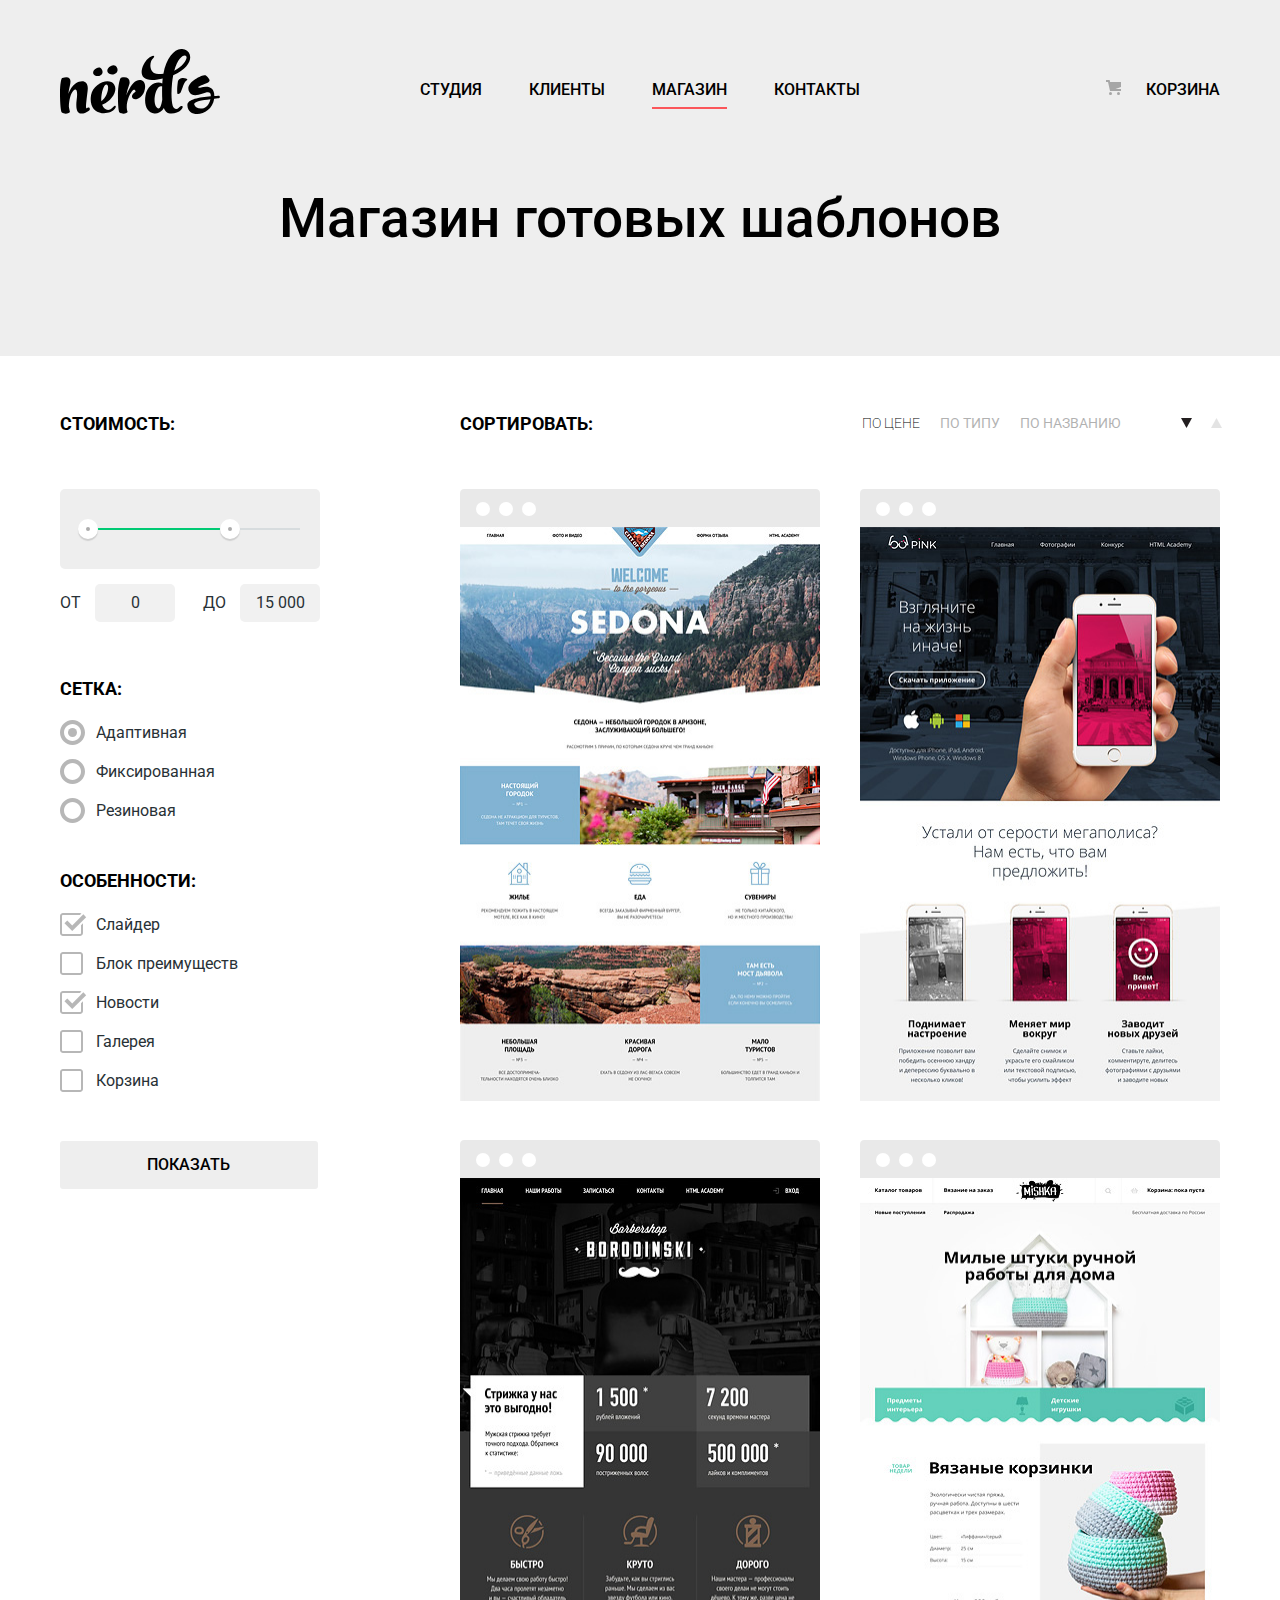
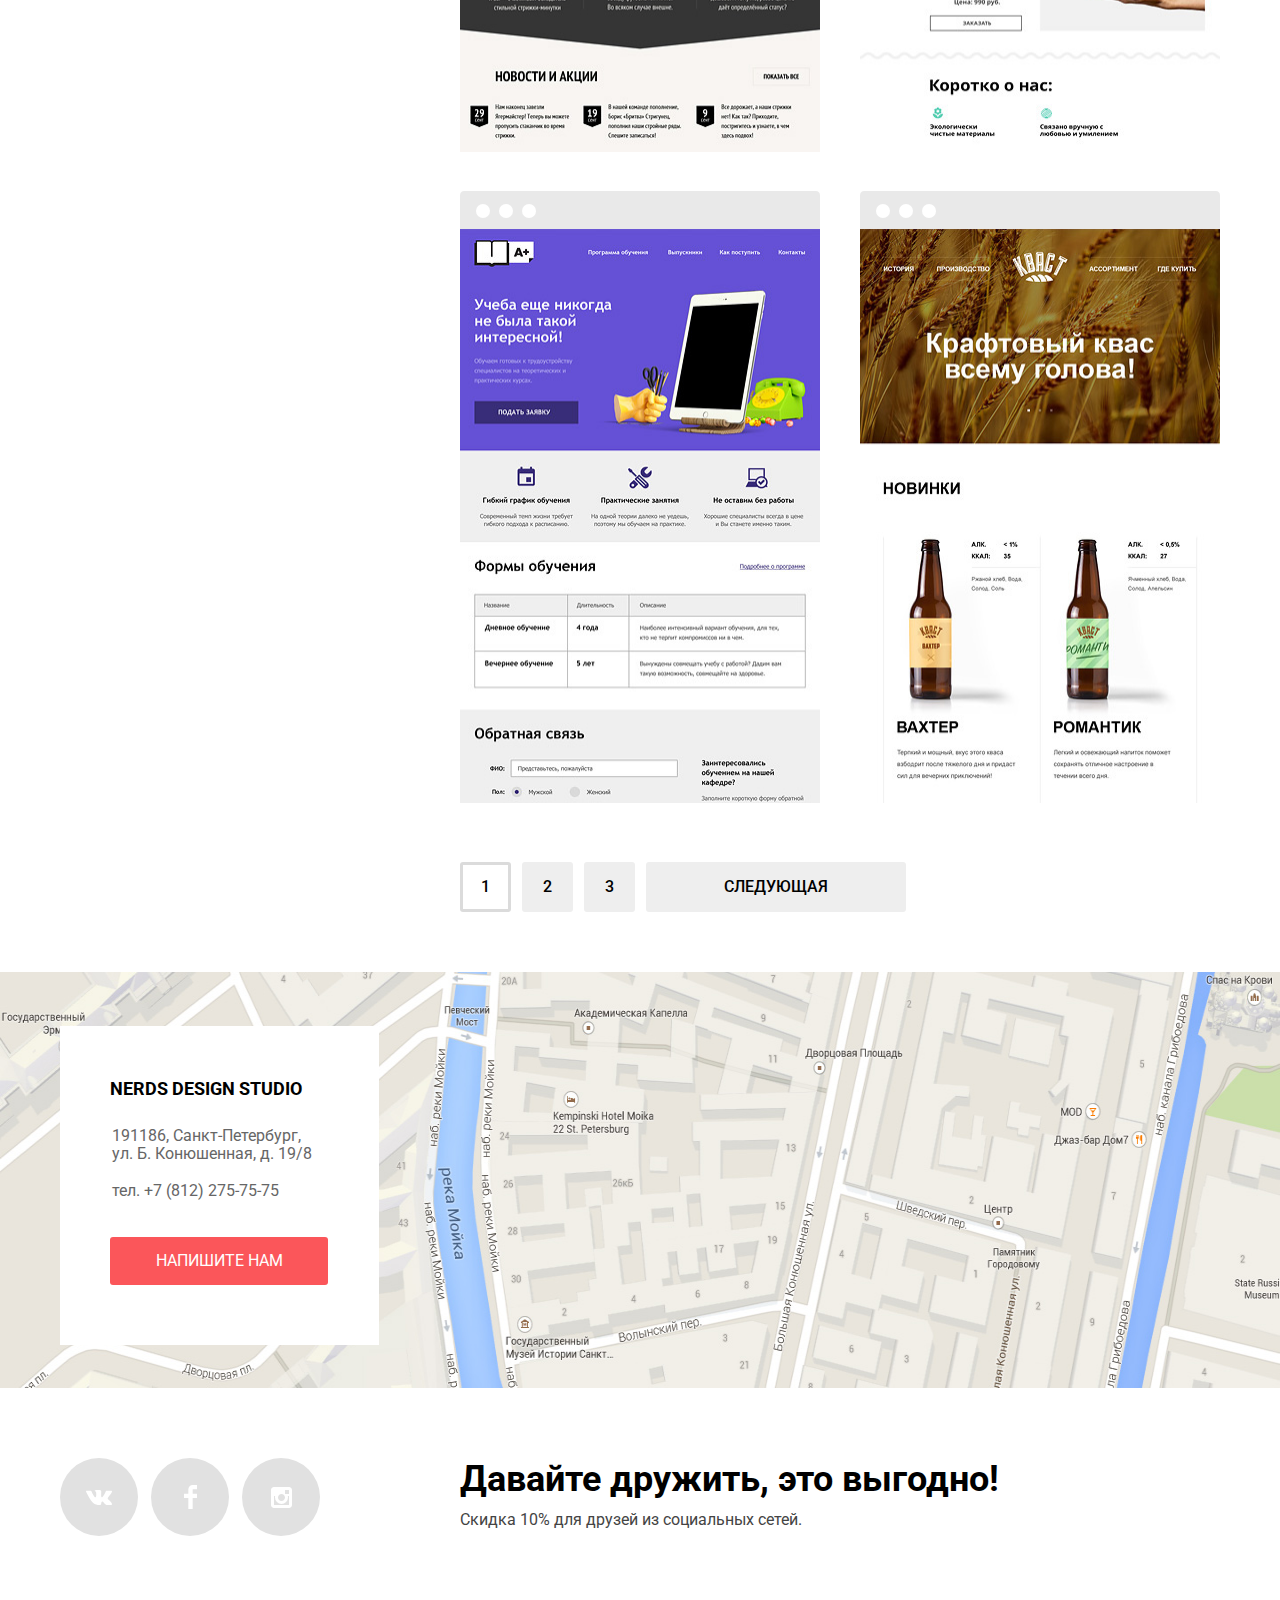
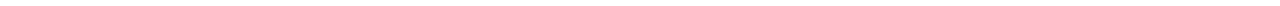
==== catalog.html @ 7d362d6a "подключила минифайлы" ====
<!DOCTYPE html>
<html lang="ru">
  <head>
    <meta charset="utf-8">
    <title>HTML Academy: Нёрдс</title>
    <link href="https://fonts.googleapis.com/css?family=Roboto:400,500,700&amp;subset=cyrillic" rel="stylesheet">
    <link href="css/normalize.css" rel="stylesheet">
    <link href="css/ministyle.css" rel="stylesheet">
  </head>
  <body>
    <header class="main-header">
      <div class="container">
        <nav class="main-navigation">
          <a class="nerds-logo" href="index.html">
            <img src="img/svg-nerds/nerds-logo.svg" width="160" height="65" alt="Логотип дизайнерской студии Nerd's">
          </a>
          <ul class="main-navigation-list">
            <li class="main-navigation-item">
              <a class="main-navigation-link" href="#">Студия</a>
            </li>
            <li class="main-navigation-item">
              <a class="main-navigation-link" href="#">Клиенты</a>
            </li>
            <li class="main-navigation-item">
              <a class="main-navigation-link">Магазин</a>
            </li>
            <li class="main-navigation-item">
              <a class="main-navigation-link" href="#">Контакты</a>
            </li>
          </ul>
          <ul class="cart-navigation-list">
            <li>
              <a class="cart-navigation-link" href="#">Корзина</a>
            </li>
          </ul>
        </nav>
      </div>
      <h1 class="features-header caption-catalog">Магазин готовых шаблонов</h1>
    </header>
    <main>
      <div class="catalog-main-wrapper container">
        <h2 class="visually-hidden">Наши работы</h2>
        <form class="form" method="get" action="https://echo.htmlacademy.ru">
          <div class="fieldset-wrapper-first">
            <h3 class="visually-hidden">Сортировка</h3>
            <fieldset class="filter-scroll">
              <legend>Стоимость:</legend>
              <div class="filter-scroll-range">
                <div class="filter-scroll-controls">
                  <div class="scale">
                    <div class="bar"></div>
                  </div>
                  <div class="toggle min-toggle"></div>
                  <div class="toggle max-toggle"></div>
                </div>
                <div class="price-controls">
                  <label>от
                    <input class="min-price" name="min-price" type="text" value="0">
                  </label>
                  <label>до
                    <input class="max-price" name="max-price" type="text" value="15 000">
                  </label>
                </div>
              </div>
            </fieldset>
          </div>
          <div class="fieldset-wrapper-second">
            <fieldset class="filter">
              <legend>Сетка:</legend>
              <ul class="filter-list">
                <li class="filter-input">
                  <label class="filter-input-radio">
                    <input class="visually-hidden" type="radio" name="grid" value="adaptive" checked>
                    <span class="radio-indicator"></span>
                    Адаптивная
                  </label>
                </li>
                <li class="filter-input">
                  <label class="filter-input-radio">
                    <input class="visually-hidden" type="radio" name="grid" value="fixed">
                    <span class="radio-indicator"></span>
                    Фиксированная
                  </label>
                </li>
                <li class="filter-input">
                  <label class="filter-input-radio">
                    <input class="visually-hidden" type="radio" name="grid" value="rubber">
                    <span class="radio-indicator"></span>
                    Резиновая
                  </label>
                </li>
              </ul>
            </fieldset>
          </div>
          <fieldset>
            <legend>Особенности:</legend>
            <ul>
              <li class="filter-input">
                <label class="filter-input-checkbox">
                  <input class="visually-hidden" type="checkbox" name="slider-type" checked>
                  <span class="checkbox-indicator"></span>
                  Слайдер
                </label>
              </li>
              <li class="filter-input">
                <label class="filter-input-checkbox">Блок преимуществ
                  <input class="visually-hidden" type="checkbox" name="advantage">
                  <span class="checkbox-indicator"></span>
                </label>
              </li>
              <li class="filter-input">
                <label class="filter-input-checkbox">Новости
                  <input class="visually-hidden" type="checkbox" name="news" checked>
                  <span class="checkbox-indicator"></span>
                </label>
              </li>
              <li class="filter-input">
                <label class="filter-input-checkbox">Галерея
                  <input class="visually-hidden" type="checkbox" name="gallery-type">
                  <span class="checkbox-indicator"></span>
                </label>
              </li>
              <li class="filter-input">
                <label class="filter-input-checkbox">Корзина
                  <input class="visually-hidden" type="checkbox" name="basket-type">
                  <span class="checkbox-indicator"></span>
                </label>
              </li>
            </ul>
          </fieldset>
          <button class="button button-form" type="submit">Показать</button>
        </form>
        <section class="presentation">
          <h2  class="visually-hidden">Список шаблонов</h2>
          <div class="text-filter">
            <span>Сортировать:</span>
            <div class="container-wrapper">
              <ul class="text-sort by-feature">
                <li class="text-sorting-item">
                  <a class="text-sorting-link">По цене</a>
                </li>
                <li class="text-sorting-item">
                  <a class="text-sorting-link" href="#" rel="nofollow">По типу</a>
                </li>
                <li class="text-sorting-item">
                  <a class="text-sorting-link" href="#" rel="nofollow">По названию</a>
                </li>
              </ul>
              <ul class="text-sort by-order">
                <li class="text-sorting-item-down">
                  <a class="active">
                    <span class="visually-hidden">По умолчанию</span>
                  </a>
                </li>
                <li class="text-sorting-up">
                  <a href="#" rel="nofollow">
                    <span class="visually-hidden">В обратном порядке</span>
                 </a>
                </li>
              </ul>
            </div>
          </div>
          <ul class="presentation-list">
            <li class="presentation-item">
              <img src="img/sedona.jpg" width="360" height="574" alt="Информационный сайт для туристов Sedona">
              <div class="item-info">
                <h3 class="project-header">
                  <a href="#" class="projects-item">Sedona</a>
                </h3>
                <p class="project-item-title">Информационный сайт для туристов</p>
                <a class="button project-button" href="#">9 900 Руб.</a>
              </div>
            </li>
            <li class="presentation-item">
              <img src="img/pink.jpg" width="360" height="574" alt="Pink app">
              <div class="item-info">
                <h3 class="project-header">
                  <a href="#" class="projects-item">Pink app</a>
                </h3>
                <p class="project-item-title">Продуктовый лендинг приложения для iOS и Android</p>
                <a class="button project-button" href="#">9 900 Руб.</a>
              </div>
            </li>
            <li class="presentation-item">
              <img src="img/borodinski.jpg" width="360" height="574" alt="Barbershop Borodinski">
              <div class="item-info">
                <h3 class="project-header">
                  <a href="#" class="projects-item">Barbershop</a>
                </h3>
                <p class="project-item-title">Сайт салона красоты. Для мужчин, да.</p>
                <a class="button project-button" href="#">9 900 Руб.</a>
              </div>
            </li>
            <li class="presentation-item">
              <img src="img/mishka.jpg" width="360" height="574" alt="Mishka">
              <div class="item-info">
                <h3 class="project-header">
                  <a href="#" class="projects-item">Mishka</a>
                </h3>
                <p class="project-item-title">Интернет-магазин вязаных игрушек</p>
                <a class="button project-button" href="#">9 900 Руб.</a>
              </div>
            </li>
            <li class="presentation-item">
              <img src="img/aplus.jpg" width="360" height="574" alt="A Plus">
              <div class="item-info">
                <h3 class="project-header">
                  <a href="#" class="projects-item">A Plus</a>
                </h3>
                <p class="project-item-title">Лендинг курсов повышения квалификации</p>
                <a class="button project-button" href="#">9 900 Руб.</a>
              </div>
            </li>
            <li class="presentation-item">
              <img src="img/kvast.jpg" width="360" height="574" alt="Kvast">
              <div class="item-info">
                <h3 class="project-header">
                  <a href="#" class="projects-item">Kvast</a>
                </h3>
                <p class="project-item-title">Промо-сайт производителя крафтового кваса</p>
                <a class="button project-button" href="#">9 900 Руб.</a>
              </div>
            </li>
          </ul>
          <ul class="pagination-list">
            <li class="pagination-item">
              <a class="pagination-item-current">1</a>
            </li>
            <li class="pagination-item">
              <a href="#">2</a>
            </li>
            <li class="pagination-item">
              <a href="#">3</a>
            </li>
            <li class="pagination-item">
              <a class="pagination-item-next" href="#">Следующая</a>
            </li>
          </ul>
        </section>
      </div>
      <section class="contacts-wrapper">
        <h3 class="visually-hidden">Контактная информация</h3>
        <div class="map">
          <iframe src="https://www.google.com/maps/embed?pb=!1m18!1m12!1m3!1d1998.6037999040354!2d30.322010416394033!3d59.938716271971415!2m3!1f0!2f0!3f0!3m2!1i1024!2i768!4f13.1!3m3!1m2!1s0x4696310fca5ba729%3A0xea9c53d4493c879f!2sBolshaya+Konyushennaya+ul.%2C+19%2C+Sankt-Peterburg%2C+Russia%2C+191186!5e0!3m2!1sen!2s!4v1441888483426" width="1440" height="440" allowfullscreen></iframe>
          <figure class="map-image">
            <img class="map-image-item" src="img/map.jpg" width="1440" height="416" alt="адрес">
          </figure>
        </div>
        <div class="container">
          <section class="contacts">
            <h3>NERDS DESIGN STUDIO</h3>
            <p class="contacts-text text-small">191186, Санкт-Петербург, ул. Б. Конюшенная, д. 19/8</p>
            <p class="contacts-text text-small">тел. +7 (812) 275-75-75</p>
            <a class="button contacts-button" href="#">Напишите нам</a>
          </section>
        </div>
      </section>
    </main>
    <footer class="main-footer">
      <section class="footer-social container">
        <ul class="footer-social-list">
          <li>
            <a class="footer-social-link" href="#">
              <span class="visually-hidden">Вконтакте</span>
              <img src="img/svg-nerds/vk-icon.svg" width="26" height="15" alt="ВКонтакте">
            </a>
          </li>
          <li>
            <a class="footer-social-link" href="#">
              <span class="visually-hidden">Фейсбук</span>
              <img src="img/svg-nerds/fb-icon.svg" width="13" height="22" alt="Фейсбук">
            </a>
          </li>
          <li>
            <a class="footer-social-link" href="#">
              <span class="visually-hidden">Инстаграм</span>
              <img src="img/svg-nerds/insta-icon.svg" width="21" height="21" alt="Инстаграм">
            </a>
          </li>
        </ul>
        <div class="footer-social-wrapper">
          <p class="footer-social-main">Давайте дружить, это выгодно!</p>
          <p class="footer-social-text">Скидка 10% для друзей из социальных сетей.</p>
        </div>
      </section>
    </footer>
    <section class="modal modal-write-us">
      <div class="write-us-wrapper">
        <h3 class="write-us-title">Напишите нам</h3>
        <form class="write-us-form" action="https://echo.htmlacademy.ru" method="post">
          <p class="write-us-item">
            <label for="write-us-name">Ваше имя:</label>
            <input id="write-us-name" type="text" name="name" placeholder="Имя Фамилия">
          </p>
          <p class="write-us-item">
            <label for="write-us-email">Ваш e-mail:</label>
            <input id="write-us-email" type="email" name="email" placeholder="email@example.com">
          </p>
          <p class="write-us-item">
            <label for="write-us-letter">Текст письма:</label>
            <textarea id="write-us-letter" name="text">В свободной форме</textarea>
          </p>
          <button class="button write-us-button" type="submit">Отправить</button>
        </form>
        <button class="modal-close" type="button">Закрыть</button>
      </div>
    </section>
    <script src="js/minipopup.js"></script>
  </body>
</html>
---- css/ministyle.css ----
.button,.by-feature a,.cards-wrapper h3,.cart-navigation-link,.contacts h3,.form legend,.item-info h3,.main-navigation-link,.pagination-item a,.text-bold,.text-filter span{text-transform:uppercase}.button,.footer-social-link,.pagination-item a,.partners-link,.projects-item,.text-sorting-link:not([href]),a{text-decoration:none}.cart-navigation-link::before,.main-navigation-link:not([href])::after,.modal-close::before,.partners-item-line::before,.project-header,.text-order:before{content:""}body{margin:0;padding:0;font-size:16px;line-height:18px;font-family:Roboto,Arial,sans-serif;color:#000;background-color:#fff}img{max-width:100%;height:auto}.visually-hidden:not(:focus):not(:active),input[type=checkbox].visually-hidden,input[type=radio].visually-hidden{position:absolute;width:1px;height:1px;margin:-1px;padding:0;overflow:hidden;white-space:nowrap;border:0;clip:rect(0,0,0,0);-webkit-clip-path:inset(100%);clip-path:inset(100%)}.container{width:1160px;margin:0 auto}.container-slider,.main-header{background-color:#eee}.main-header{padding-top:49px}.main-navigation{display:flex}.cart-navigation-list,.main-navigation-list{display:flex;margin:0 0 0 200px;padding:26px 0 0;list-style:none}.main-navigation-list{justify-content:space-between;width:440px}.cart-navigation-list{justify-content:flex-end;width:160px}.cart-navigation-link,.main-navigation-link{font-weight:500;font-size:16px;line-height:30px;color:#000;text-decoration:none}.cart-navigation-link:focus,.cart-navigation-link[href]:hover,.main-navigation-link:focus,.main-navigation-link[href]:hover{color:#fb565a}.cart-navigation-link[href]:active,.main-navigation-link[href]:active{color:#a6a6a6}.main-navigation-link:not([href]){position:relative}.main-navigation-link:not([href])::after{position:absolute;bottom:0;left:0;display:block;width:100%;height:2px;margin-bottom:-10px;background-color:#fb565a}.cart-navigation-list .cart-navigation-link{position:relative;padding-left:40px}.cart-navigation-link::before{position:absolute;top:0;left:0;width:15px;height:15px;background-image:url(../img/svg-nerds/cart-icon.svg);background-repeat:no-repeat;background-position:0 0}.cards-wrapper-list li:nth-child(1),.cards-wrapper-list li:nth-child(2),.cards-wrapper-list li:nth-child(3){background-repeat:no-repeat;background-position:top left}.container-slider{position:relative;width:1160px;min-height:428px}.container-slider input[type=radio]{position:absolute;z-index:100;opacity:0}.container-slider-controls{position:absolute;bottom:98px;left:50%;z-index:1000;display:flex;justify-content:space-between;width:88px;height:18px;margin-left:-44px}.container-slider-controls label{position:relative;display:inline-block;width:18px;height:18px;vertical-align:top;background-color:#fff;border-radius:50%;cursor:pointer}#btn-first:checked~.container-slider-controls label[for=btn-first]::after,#btn-second:checked~.container-slider-controls label[for=btn-second]::after,#btn-third:checked~.container-slider-controls label[for=btn-third]::after{content:"";position:absolute;top:5px;left:5px;width:4px;height:4px;background-color:#fff;border:2px solid #c1c1c1;border-radius:50%}.features,.slider-item{width:100%;height:100%}.slider-item{position:absolute;top:0;left:0;display:none}.features{position:relative;display:flex}.slide-wrapper{position:absolute;top:0;z-index:2;width:530px;padding-top:73px}.slide-img-wrapper{position:absolute;top:5px;right:20px;left:400px;z-index:0;display:flex;justify-content:center;align-items:center;width:760px;min-height:430px}#btn-first:checked~.slider-items .slider-item:nth-child(1),#btn-second:checked~.slider-items .slider-item:nth-child(2),#btn-third:checked~.slider-items .slider-item:nth-child(3){display:block}.features-header{margin:0;font-weight:500;font-size:55px;line-height:55px;color:#000}.text{margin:0;font-weight:400;font-size:16px;line-height:24px;color:#283136}.slider-item h3{margin-bottom:27px}.slider-item p{margin-bottom:40px}.button{display:flex;flex-wrap:wrap;justify-content:center;width:200px;padding:15px 0;font:inherit;font-size:16px;line-height:18px;text-align:center;color:#fff;background-color:#fb565a;border:none;border-radius:3px}.button-green:active,.button-red:active,.button-yellow:active,.button:active{color:rgba(255,255,255,.3);box-shadow:inset 0 3px 0 rgba(0,1,1,.1)}.about-us,.partners{border-top:2px solid #eee}.button:focus,.button:hover{background-color:#e74246}.button:active{background-color:#d7373b}.slider-button{width:240px;height:20px;font-weight:300;text-align:center}.button-red{width:160px}.button-red:focus,.button-red:hover{background-color:#e74246}.button-red:active{background-color:#d7373b}.button-green{width:160px;background-color:#00ca74}.button-green:focus,.button-green:hover{background-color:#00bc6c}.button-green:active{background-color:#00aa62}.button-yellow{width:160px;background-color:#efc84a}.button-yellow:focus,.button-yellow:hover{background-color:#eab534}.button-yellow:active{background-color:#e5a722}.cards-wrapper{padding-top:78px;padding-bottom:80px}.cards-wrapper h3{margin:22px 0 16px;font-weight:700;font-size:24px;line-height:30px}.cards-wrapper p{width:255px;margin:0;padding-bottom:34px}.cards-wrapper-list{display:flex;margin:0;padding:0;list-style:none}.cards-wrapper-list li{width:300px;min-height:348px;margin-left:100px}.cards-wrapper-list li:nth-child(1){margin-left:0}.about-us{display:flex;flex-direction:row;justify-content:space-between;align-items:center;width:1160px;margin:auto;padding-bottom:74px}.about-us-left{width:660px}.about-us h3{margin:0 0 33px;padding-top:72px;font-weight:500;font-size:45px;line-height:45px}.text-bold{margin:40px 0 24px;font-weight:700;font-size:16px;line-height:24px}.about-us-list{margin:0;padding:0;list-style:none}.about-us-list li{margin-bottom:24px;padding-left:42px}.about-us-list li:last-child{margin-bottom:0}.about-us-right{width:360px;padding-top:40px}.about-us-right .text-bold{margin-top:32px;text-align:center}.text-order{position:relative;margin:0 0 24px -5px;padding:0}.text-order:before{position:absolute;top:11px;left:5px;width:25px;height:2px;background-color:#fb565a}.text-small{font-size:16px;line-height:18px}.sup{position:absolute;top:-7px;font-weight:500;font-size:25px}.our-advantages-list{display:flex;justify-content:space-between;width:345px;margin:0;padding:7px 0 0;list-style:none}.our-advantages-list li{width:100px}.our-advantages-list li:last-child{width:108px}.numbers{position:relative;margin:0 0 10px;font-weight:700;font-size:45px;line-height:65px;white-space:nowrap}.partners{margin:0 0 80px;padding-top:40px;padding-bottom:42px;border-bottom:2px solid #eee}.partners-list{display:flex;flex-wrap:wrap;margin:0;padding:0;list-style:none}.partners-link{display:block;margin-top:20px;padding:0 30px;opacity:.2}.partners-item{position:relative;width:260px;margin:0 40px 0 0;padding:0}.partners-item:first-child{margin-left:0}.partners-item:last-child{margin-right:0}.partners-link:focus,.partners-link:hover{opacity:1}.partners-link:active{opacity:.1}.partners-link-1{display:block;margin-top:5px;padding:0 25px}.partners-link-2{display:block;margin-top:24px;padding:0 35px}.partners-link-3{display:block;margin-top:10px;padding:0 45px}.partners-item-line::before{position:absolute;top:25px;left:-22px;width:2px;height:52px;background-color:#eee}.contacts-wrapper,.map{position:relative}.contacts-wrapper-catalog{padding-top:60px}.map{height:416px}.map iframe{position:absolute;z-index:2;width:100%;height:416px;border:none}.map-image{width:100%;height:100%;margin:0;padding:0;vertical-align:middle;text-align:center}.map-image-item{height:416px}.contacts{position:absolute;top:54px;z-index:5;box-sizing:border-box;width:319px;height:319px;padding:0 50px;background-color:#fff}.contacts-catalog{margin-top:60px}.contacts h3{margin:48px 0 23px;font-weight:700;font-size:18px;line-height:30px}.contacts-text{margin:0 0 19px;padding-right:5px;padding-left:2px;font-weight:400;font-size:16px;line-height:18px;color:#666}.contacts-button{width:218px;margin-top:37px}.catalog-footer{margin-top:60px}.footer-social{display:flex;padding:70px 0}.footer-social-list{display:flex;justify-content:space-between;width:260px;margin:0 140px 0 0;padding:0;list-style:none}.footer-social-link{display:flex;justify-content:center;align-items:center;width:78px;height:78px;background-color:#e1e1e1;border-radius:50%}.footer-social-link:focus,.footer-social-link:hover{background-color:#e74246}.footer-social-link:active{background-color:#d7373b;box-shadow:inset 0 3px 0 0 #c13135}.footer-social-link:active img{opacity:.3}.footer-social-wrapper{width:560px}.footer-social-main{margin:3px 0 12px;font-weight:700;font-size:36px;line-height:36px;color:#000}.footer-social-text{margin:0;font-weight:400;font-size:16px;line-height:22px;color:#444}.nerds-logo[href]:focus,.nerds-logo[href]:hover{opacity:.8}.nerds-logo[href]:active{opacity:.3}.caption-catalog{padding-top:73px;padding-bottom:110px;text-align:center;background-color:#eee}.catalog-main-wrapper{display:flex;padding-top:58px;padding-bottom:60px}.form{width:260px;margin-right:140px}.fieldset-wrapper-first{margin-top:-5px;text-transform:uppercase}.form fieldset{margin:0;padding:0;border:none}.form ul{margin:0;padding:0;list-style:none}.filter-scroll-range{width:260px;margin-top:50px;margin-bottom:52px}.filter-scroll-controls{position:relative;height:80px;margin-bottom:15px;padding:0 20px;overflow:hidden;background-color:#eee;border-radius:5px}.filter-scroll-controls .scale{height:2px;margin-top:39px;background-color:#d7dcde}.filter-scroll-controls .bar{height:2px;background-color:#00ca74}.bar{width:70%}.filter-scroll-controls .toggle{position:absolute;top:30px;left:18px;width:4px;height:4px;background-color:#ababab;border:8px solid #fff;border-radius:50%;box-shadow:0 2px 1px 0 #cfcfcf;cursor:pointer}.filter-scroll-controls .max-toggle{left:160px}.price-controls{display:flex;justify-content:space-between}.price-controls input{width:60px;margin-left:10px;padding:8px 10px;font:inherit;font-weight:400;font-size:16px;line-height:22px;text-align:center;color:#283136;background:#f1f1f1;border:none;border-radius:5px}.fieldset-wrapper-second{margin-bottom:45px}.filter-input{margin-top:19px;padding-left:36px}.filter-input-radio{position:relative}.filter-input-radio:focus,.filter-input-radio:hover{color:#000}.filter-input-radio:disabled{color:rgba(40,49,54,.3)}.filter-input-radio input[type=radio]+.radio-indicator{position:absolute;top:-3px;left:-36px;width:25px;height:25px;background-image:url(../img/svg-nerds/radio-off.svg);background-repeat:no-repeat;background-position:0 0;opacity:.4}.filter-input-radio input[type=radio]:focus+.radio-indicator,.filter-input-radio input[type=radio]:hover+.radio-indicator{opacity:1}.filter-input-radio input[type=radio]:disabled+.radio-indicator{opacity:.1}.filter-input-radio input[type=radio]:checked+.radio-indicator{position:absolute;top:-3px;left:-36px;width:25px;height:25px;background-image:url(../img/svg-nerds/radio-on.svg);background-repeat:no-repeat;background-position:0 0;opacity:.4}.filter-input-radio input[type=radio]:checked:focus+.radio-indicator,.filter-input-radio input[type=radio]:checked:hover+.radio-indicator{opacity:1}.filter-input-radio input[type=radio]:checked:disabled+.radio-indicator{opacity:.1}.filter-input-checkbox{position:relative}.filter-input-checkbox:focus,.filter-input-checkbox:hover{color:#000}.filter-input-checkbox:disabled{color:rgba(40,49,54,.3)}.filter-input-checkbox input[type=checkbox]+.checkbox-indicator{position:absolute;top:-2px;left:-36px;width:23px;height:23px;background-image:url(../img/svg-nerds/checkbox-off.svg);background-repeat:no-repeat;background-position:0 0;opacity:.4}.filter-input-checkbox input[type=checkbox]:focus+.checkbox-indicator,.filter-input-checkbox input[type=checkbox]:hover+.checkbox-indicator{opacity:1}.filter-input-checkbox input[type=checkbox]:disabled+.checkbox-indicator{opacity:.1}.filter-input-checkbox input[type=checkbox]:checked+.checkbox-indicator{position:absolute;top:-2px;left:-36px;width:27px;height:23px;background-image:url(../img/svg-nerds/checkbox-on.svg);background-repeat:no-repeat;background-position:0 0;opacity:.4}.presentation-item,.presentation-item:hover{background-position:top left;background-repeat:no-repeat}.filter-input-checkbox input[type=checkbox]:checked:focus+.checkbox-indicator,.filter-input-checkbox input[type=checkbox]:checked:hover+.checkbox-indicator{opacity:1}.filter-input-checkbox input[type=checkbox]:checked:disabled+.checkbox-indicator{opacity:.1}.form legend{font-weight:700;font-size:18px;line-height:30px}.form label{font-weight:400;font-size:16px;line-height:20px;color:#283136}.button-form{width:258px;margin:50px 40px 0 0;padding-right:10px;padding-left:9px;font-weight:500;color:#000;background-color:#eee}.button-form:focus,.button-form:hover{background-color:#dfdfdf}.button-form:active{color:rgba(0,0,0,.3);background-color:#d5d5d5;outline:0;box-shadow:inset 0 3px 0 rgba(0,1,1,.1)}.container-wrapper{display:flex;flex-basis:360px;justify-content:space-between;align-items:baseline;-webkit-box-align:baseline;-webkit-box-pack:justify;-ms-flex-align:baseline;-ms-flex-pack:justify;-ms-flex-preferred-size:360px}.text-sort{display:flex;margin:0;padding:0;list-style:none}.text-filter{display:flex;justify-content:space-between;width:762px;min-height:55px;margin:0 0 20px;padding:0;-webkit-box-pack:justify;-ms-flex-pack:justify}.text-filter span{font-weight:700;font-size:18px;line-height:30px;color:#000;margin:-5px 0 0;padding:0}.by-feature a{font-weight:400;font-size:14px;line-height:18px;color:#000}.text-sorting-item{padding-right:20px}.text-sorting-link[href]{opacity:.3}.text-sorting-link[href]:focus,.text-sorting-link[href]:hover{opacity:.6}.text-sorting-link[href]:active{opacity:1}.text-sorting-link:not([href]){font-weight:200;font-size:14px;line-height:18px;color:#000}.by-order a{display:flex;width:11px;height:10px;margin-left:19px;opacity:.3}.text-sorting-item-down a{background-image:url(../img/svg-nerds/icon-down-dir.svg);background-repeat:no-repeat;opacity:1}.text-sorting-up a{background-image:url(../img/svg-nerds/icon-up-dir-hover.svg);background-repeat:no-repeat}.text-sorting-up a:focus,.text-sorting-up a:hover{opacity:.6}.text-sorting-up a:active{opacity:1}.presentation{width:800px;margin:0;padding:0}.presentation-list{display:flex;flex-wrap:wrap;margin:0;padding:0 0 20px;list-style:none}.presentation-item{position:relative;box-sizing:border-box;width:360px;height:616px;margin-right:40px;margin-bottom:35px;padding-top:38px;background-image:url(../img/svg-nerds/grayheader.svg)}.presentation-item:hover{background-image:url(../img/svg-nerds/blackheader.svg);box-shadow:0 6px 15px rgba(0,1,1,.25)}.presentation-item:nth-child(2n){margin-right:0}.presentation-item img{display:block;width:360px;height:574px}.project-header{bottom:0;left:0;width:100%;height:2px;position:relative}.projects-item{color:#000}.project-button{margin:0 auto 43px;cursor:pointer}.project-button:hover{background-color:#e74246}.project-button:focus{color:rgba(223,219,219,1);background-color:#d7373b;box-shadow:inset 0 3px 0 rgba(0,1,1,.1)}.item-info,.pagination-item a{background-color:#eee;box-sizing:border-box}.item-info{position:absolute;bottom:1px;left:0;z-index:15;display:none;width:360px;min-height:231px;padding:0 80px}.presentation-item:hover .item-info{display:block}.item-info h3{margin:32px 0 38px;font-weight:700;font-size:18px;line-height:30px;text-align:center}.item-info p,.pagination-item a{font-size:16px;line-height:18px}.item-info p{margin:0 0 30px;font-weight:400;text-align:center;color:#666}.pagination-list{display:flex;margin:0;padding:0;list-style:none}.pagination-item{margin-right:11px}.pagination-item a{display:inline-block;height:50px;padding:16px 21px 0;font-weight:500;vertical-align:top;color:#000;border-radius:3px}.pagination-item a:focus,.pagination-item a:hover{background-color:#dfdfdf}.pagination-item a:active{color:rgba(0,0,0,.3);background-color:#d5d5d5;box-shadow:inset 0 3px 0 rgba(0,1,1,.1)}.pagination-item .pagination-item-current{height:50px;padding:13px 18px 0;background-color:#fff;border:3px solid #dbdbdb}.pagination-item .pagination-item-current:focus,.pagination-item .pagination-item-current:hover{color:#000;background-color:#fff;border:3px solid #dbdbdb}.pagination-item .pagination-item-next{width:260px;text-align:center}@-webkit-keyframes shake{0%,100%{-webkit-transform:translateX(0);transform:translateX(0)}10%,30%,50%,70%,90%{-webkit-transform:translateX(-10px);transform:translateX(-10px)}20%,40%,60%,80%{-webkit-transform:translateX(10px);transform:translateX(10px)}}@keyframes shake{0%,100%{-webkit-transform:translateX(0);transform:translateX(0)}10%,30%,50%,70%,90%{-webkit-transform:translateX(-10px);transform:translateX(-10px)}20%,40%,60%,80%{-webkit-transform:translateX(10px);transform:translateX(10px)}}.modal{position:fixed;display:none;background-color:#fff;box-shadow:0 20px 40px rgba(0,1,1,.75)}.modal-write-us{bottom:100px;left:50%;z-index:5000;width:760px;margin-left:-480px;padding:66px 100px}.modal-show{display:block}.modal-error{-webkit-animation:shake .8s;animation:shake .8s}.write-us-wrapper{position:relative;width:100%;height:100%}.write-us-title{margin:0 0 35px;font-weight:500;font-size:45px;line-height:45px;color:#000}.write-us-form{display:flex;flex-wrap:wrap;justify-content:space-between}.write-us-item{width:360px;margin:0 0 34px;font:inherit}.write-us-form p:nth-child(3){width:760px;margin-bottom:47px}.write-us-item label{display:block;margin:0 0 10px;font-weight:700;font-size:16px;line-height:18px;color:#000}.write-us-item input{box-sizing:border-box;width:360px;padding:14px 12px;border:2px solid #d7dcde;border-radius:5px}.write-us-item input:hover,.write-us-item textarea:hover{border-color:#b4b9bb}.write-us-item input:focus,.write-us-item textarea:focus{color:#000;border-color:#000;outline:0}.write-us-item input[type=text]::-webkit-input-placeholder{color:rgba(68,68,68,.5)}.write-us-item input[type=text]:-ms-input-placeholder{color:rgba(68,68,68,.5)}.write-us-item input[type=text]::-ms-input-placeholder{color:rgba(68,68,68,.5)}.write-us-item input[type=text]::placeholder{color:rgba(68,68,68,.5)}.write-us-item textarea{box-sizing:border-box;width:760px;min-height:118px;padding:11px 12px;color:rgba(68,68,68,.5);border:2px solid #d7dcde;border-radius:5px}.write-us-button{width:260px;text-align:center;border:none;cursor:pointer}.modal-close,.modal-close::before{position:absolute;width:21px;height:21px}.modal-close{top:13px;right:-10px;font-size:0;background-color:transparent;border:0}.modal-close::before{top:0;right:0;background-image:url(../img/svg-nerds/close-cross.svg);background-repeat:no-repeat;background-position:0 0;cursor:pointer;opacity:.3}.modal-close:hover::before{opacity:1}.modal-close:focus::before{opacity:.1}
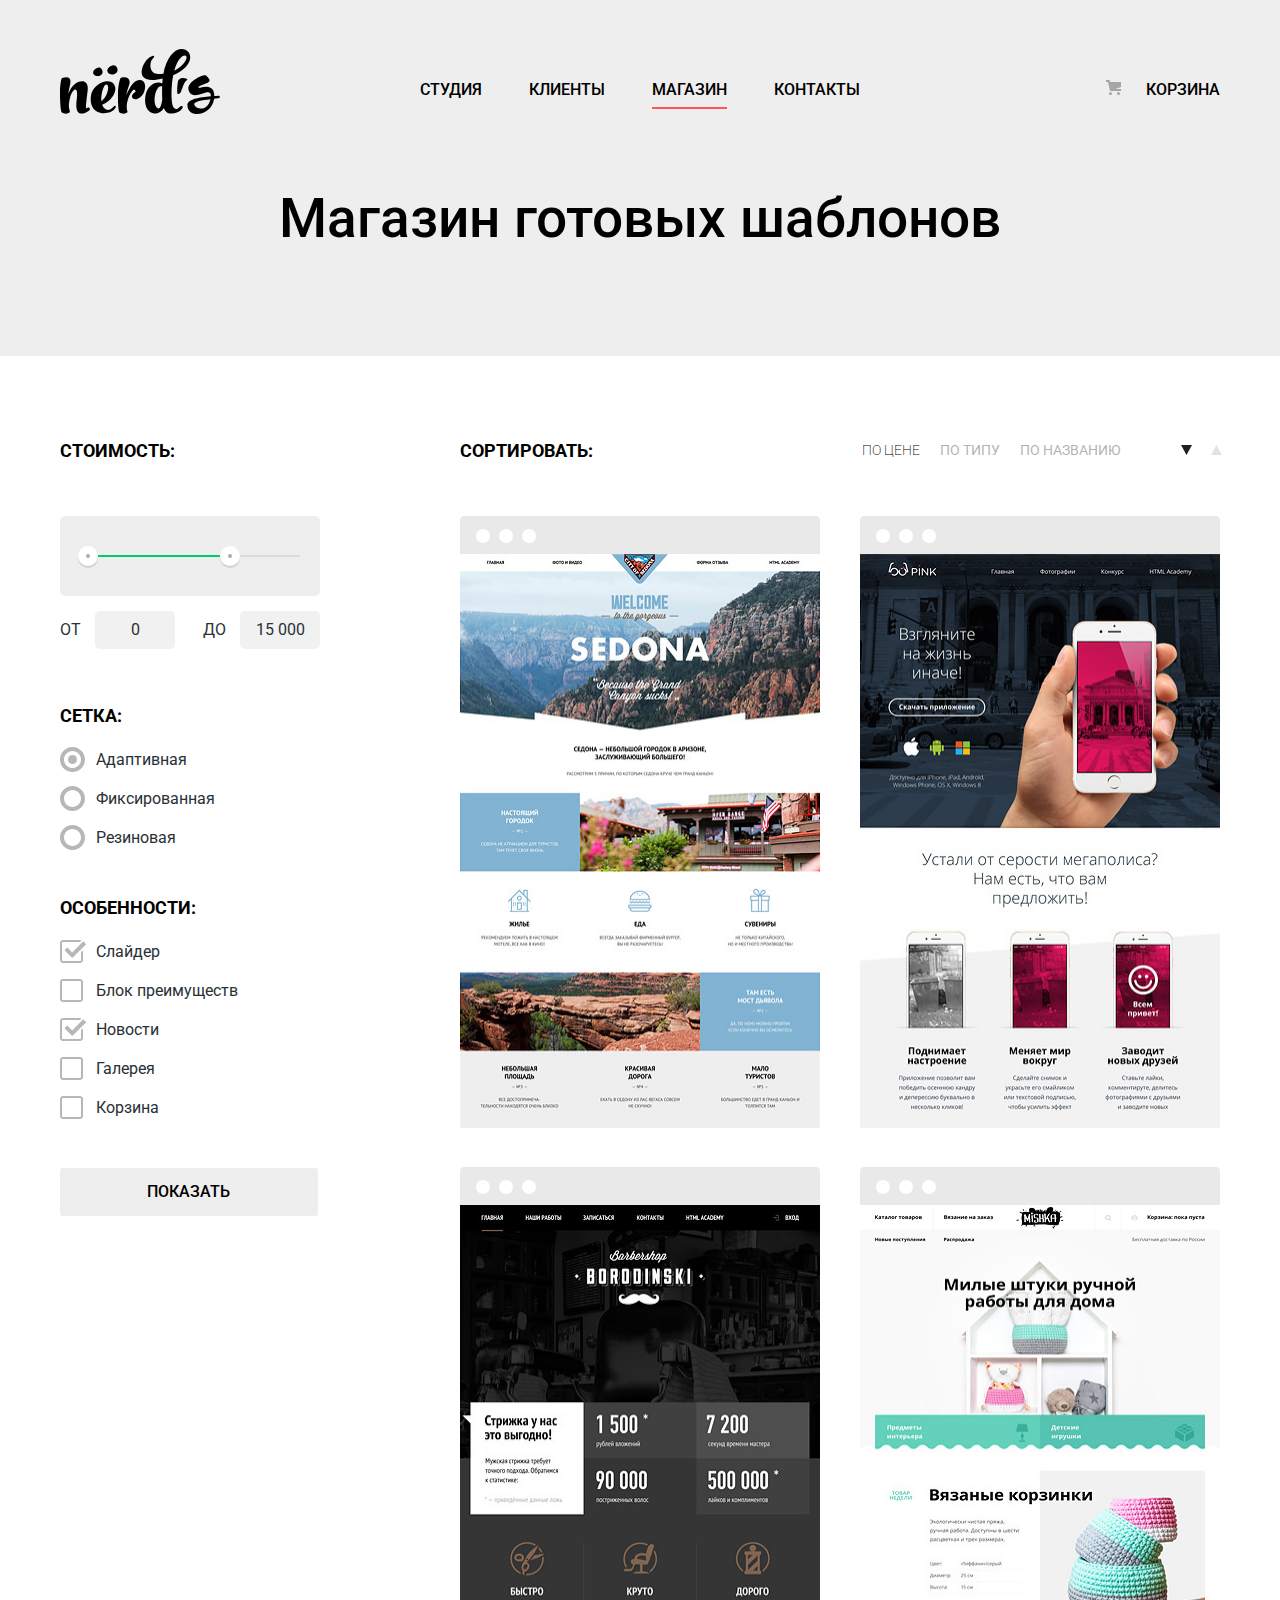
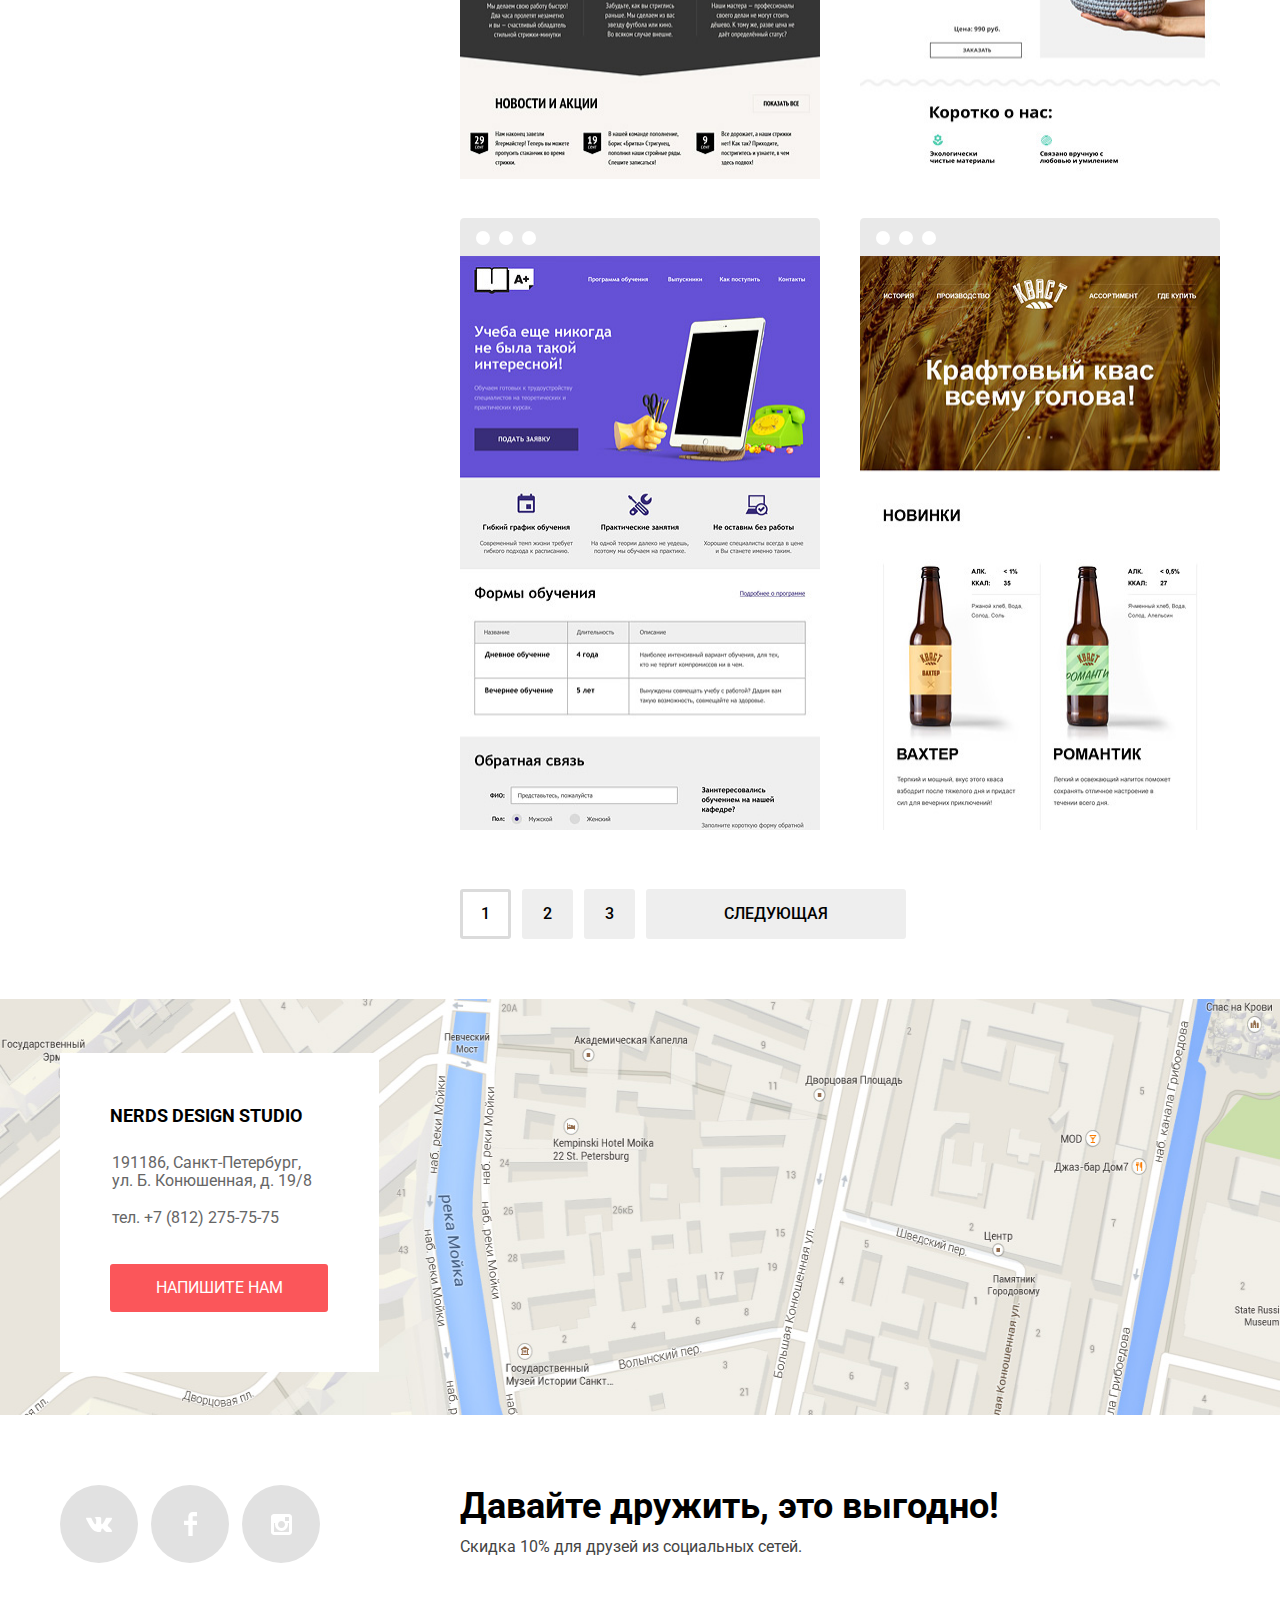
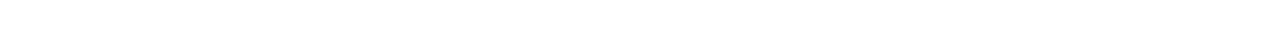
==== commit bd7009cc: "изменила слайдер, добавила возможность добавления контента" ====
--- a/catalog.html
+++ b/catalog.html
@@ -5,7 +5,7 @@
     <title>HTML Academy: Нёрдс</title>
     <link href="https://fonts.googleapis.com/css?family=Roboto:400,500,700&amp;subset=cyrillic" rel="stylesheet">
     <link href="css/normalize.css" rel="stylesheet">
-    <link href="css/ministyle.css" rel="stylesheet">
+    <link href="css/style.css" rel="stylesheet">
   </head>
   <body>
     <header class="main-header">
@@ -35,7 +35,7 @@
           </ul>
         </nav>
       </div>
-      <h1 class="features-header caption-catalog">Магазин готовых шаблонов</h1>
+      <h1 class="caption-catalog">Магазин готовых шаблонов</h1>
     </header>
     <main>
       <div class="catalog-main-wrapper container">
@@ -239,7 +239,7 @@
         </section>
       </div>
       <section class="contacts-wrapper">
-        <h3 class="visually-hidden">Контактная информация</h3>
+        <h2 class="visually-hidden">Контактная информация</h2>
         <div class="map">
           <iframe src="https://www.google.com/maps/embed?pb=!1m18!1m12!1m3!1d1998.6037999040354!2d30.322010416394033!3d59.938716271971415!2m3!1f0!2f0!3f0!3m2!1i1024!2i768!4f13.1!3m3!1m2!1s0x4696310fca5ba729%3A0xea9c53d4493c879f!2sBolshaya+Konyushennaya+ul.%2C+19%2C+Sankt-Peterburg%2C+Russia%2C+191186!5e0!3m2!1sen!2s!4v1441888483426" width="1440" height="440" allowfullscreen></iframe>
           <figure class="map-image">
@@ -258,6 +258,7 @@
     </main>
     <footer class="main-footer">
       <section class="footer-social container">
+        <h2 class="visually-hidden">Мы в соцсетях</h2>
         <ul class="footer-social-list">
           <li>
             <a class="footer-social-link" href="#">
@@ -286,7 +287,7 @@
     </footer>
     <section class="modal modal-write-us">
       <div class="write-us-wrapper">
-        <h3 class="write-us-title">Напишите нам</h3>
+        <h2 class="write-us-title">Напишите нам</h2>
         <form class="write-us-form" action="https://echo.htmlacademy.ru" method="post">
           <p class="write-us-item">
             <label for="write-us-name">Ваше имя:</label>
@@ -305,6 +306,6 @@
         <button class="modal-close" type="button">Закрыть</button>
       </div>
     </section>
-    <script src="js/minipopup.js"></script>
+    <script src="js/popup.js"></script>
   </body>
 </html>--- a/css/style.css
+++ b/css/style.css
@@ -0,0 +1,1780 @@
+body {
+  margin: 0;
+  padding: 0;
+
+  font-size: 16px;
+  line-height: 18px;
+  font-family: "Roboto", "Arial", sans-serif;
+  color: #000000;
+
+  background-color: #ffffff;
+}
+
+a {
+  text-decoration: none;
+}
+
+img {
+  max-width: 100%;
+  height: auto;
+}
+
+.visually-hidden:not(:focus):not(:active),
+input[type="checkbox"].visually-hidden,
+input[type="radio"].visually-hidden {
+  position: absolute;
+
+  width: 1px;
+  height: 1px;
+  margin: -1px;
+  padding: 0;
+  overflow: hidden;
+
+  white-space: nowrap;
+
+  border: 0;
+
+  clip: rect(0, 0, 0, 0);
+          clip-path: inset(100%);
+
+  -webkit-clip-path: inset(100%);
+}
+
+.container {
+  width: 1160px;
+  margin: 0 auto;
+  padding-right: 10px;
+  padding-left: 10px;
+}
+
+.main-header,
+.container-slider {
+  background-color: #eeeeee;
+}
+
+.main-header {
+  padding-top: 49px;
+}
+
+.main-navigation {
+  display: -webkit-box;
+  display: -ms-flexbox;
+  display: flex;
+}
+
+.main-navigation-list,
+.cart-navigation-list {
+  display: -webkit-box;
+  display: -ms-flexbox;
+  display: flex;
+  margin: 0;
+  margin-left: 200px;
+  padding: 0;
+  padding-top: 26px;
+
+  list-style: none;
+}
+
+.main-navigation-list {
+  justify-content: space-between;
+  width: 440px;
+
+  -webkit-box-pack: justify;
+  -ms-flex-pack: justify;
+}
+
+.cart-navigation-list {
+  justify-content: flex-end;
+  width: 160px;
+
+  -webkit-box-pack: end;
+  -ms-flex-pack: end;
+}
+
+.main-navigation-link,
+.cart-navigation-link {
+  font-weight: 500;
+  font-size: 16px;
+  line-height: 30px;
+  color: black;
+  text-transform: uppercase;
+  text-decoration: none;
+}
+
+.main-navigation-link[href]:hover,
+.cart-navigation-link[href]:hover,
+.main-navigation-link:focus,
+.cart-navigation-link:focus {
+  color: #fb565a;
+}
+
+.main-navigation-link[href]:active,
+.cart-navigation-link[href]:active {
+  color: #a6a6a6;
+}
+
+.main-navigation-link:not([href]) {
+  position: relative;
+}
+
+.main-navigation-link:not([href])::after {
+  content: "";
+  position: absolute;
+  bottom: 0;
+  left: 0;
+
+  display: block;
+  width: 100%;
+  height: 2px;
+  margin-bottom: -10px;
+
+  background-color: #fb565a;
+}
+
+.cart-navigation-list .cart-navigation-link {
+  position: relative;
+
+  padding-left: 40px;
+}
+
+.cart-navigation-link::before {
+  content: "";
+  position: absolute;
+  top: 0;
+  left: 0;
+
+  width: 15px;
+  height: 15px;
+
+  background-image: url("../img/svg-nerds/cart-icon.svg");
+  background-repeat: no-repeat;
+  background-position: 0 0;
+}
+
+.preview {
+  position: relative;
+
+  background-color: #eeeeee;
+}
+
+.container-slider-controls {
+  position: absolute;
+  bottom: 104px;
+  left: 50%;
+  z-index: 100;
+
+  width: 160px;
+  height: 18px;
+
+  font-size: 0;
+  text-align: center;
+
+  -webkit-transform: translateX(-50%);
+      -ms-transform: translateX(-50%);
+          transform: translateX(-50%);
+}
+
+.container-slider-controls label {
+  position: relative;
+
+  display: inline-block;
+  width: 18px;
+  height: 18px;
+  margin-right: 15px;
+
+  border-radius: 50%;
+  cursor: pointer;
+}
+
+.container-slider-controls label::after {
+  content: "";
+  position: absolute;
+  top: 18px;
+  left: 18px;
+  z-index: 1;
+
+  width: 18px;
+  height: 18px;
+
+  background: #ffffff;
+  border-radius: 50%;
+}
+
+.slider-list {
+  margin: 0;
+  padding: 0;
+
+  list-style: none;
+}
+
+.slider-item {
+  display: none;
+  margin-left: -10px;
+  padding: 0;
+  padding-top: 75px;
+  padding-bottom: 79px;
+}
+
+.slider-item:nth-child(1) {
+  background-image: url("../img/slide1.jpg");
+  background-repeat: no-repeat;
+  background-position: 91% 90%;
+}
+
+.slider-item:nth-child(2) {
+  background-image: url("../img/slide2.jpg");
+  background-repeat: no-repeat;
+  background-position: 100% 0;
+}
+
+.slider-item:nth-child(3) {
+  background-image: url("../img/slide3.jpg");
+  background-repeat: no-repeat;
+  background-position: 100% 0;
+}
+
+#btn-first:checked ~ .slider-list .slider-item:nth-child(1) {
+  display: block;
+}
+
+#btn-second:checked ~ .slider-list .slider-item:nth-child(2) {
+  display: block;
+}
+
+#btn-third:checked ~ .slider-list .slider-item:nth-child(3) {
+  display: block;
+}
+
+#btn-first:checked ~ .container-slider-controls .slider-controls-item--1::before,
+#btn-second:checked ~ .container-slider-controls .slider-controls-item--2::before,
+#btn-third:checked ~ .container-slider-controls .slider-controls-item--3::before {
+  content: "";
+  position: absolute;
+  top: 96%;
+  left: 96%;
+  z-index: 2;
+
+  width: 8px;
+  height: 8px;
+  margin: 4px;
+
+  background-color: inherit;
+  border: 2px solid #c1c1c1;
+  border-radius: 50%;
+}
+
+.features-header {
+  max-width: 600px;
+  margin: 0;
+  margin-bottom: 27px;
+
+  font-weight: 500;
+  font-size: 55px;
+  line-height: 55px;
+  color: #000000;
+}
+
+.text {
+  margin: 0;
+
+  font-weight: 400;
+  font-size: 16px;
+  line-height: 24px;
+  color: #283136;
+}
+
+.slider-item p:nth-child(2) {
+  max-width: 430px;
+  margin: 0;
+  margin-bottom: 39px;
+
+  color: #283136;
+}
+
+.button {
+  display: -webkit-box;
+  display: -ms-flexbox;
+  display: flex;
+      flex-wrap: wrap;
+  justify-content: center;
+  width: 200px;
+  padding: 15px 0;
+
+  font: inherit;
+  font-size: 16px;
+  line-height: 18px;
+  text-align: center;
+  color: #ffffff;
+  text-transform: uppercase;
+  text-decoration: none;
+
+  background-color: #fb565a;
+  border: none;
+  border-radius: 3px;
+
+  -webkit-box-pack: center;
+  -ms-flex-pack: center;
+  -ms-flex-wrap: wrap;
+}
+
+.button:hover,
+.button:focus {
+  background-color: #e74246;
+}
+
+.button:active {
+  color: rgba(255, 255, 255, 0.3);
+
+  background-color: #d7373b;
+  -webkit-box-shadow: inset 0 3px 0 rgba(0, 1, 1, 0.1);
+          box-shadow: inset 0 3px 0 rgba(0, 1, 1, 0.1);
+}
+
+.slider-button {
+  width: 240px;
+
+  font-weight: 300;
+  text-align: center;
+}
+
+.button-red {
+  width: 160px;
+}
+
+.button-red:hover,
+.button-red:focus {
+  background-color: #e74246;
+}
+
+.button-red:active {
+  color: rgba(255, 255, 255, 0.3);
+
+  background-color: #d7373b;
+  -webkit-box-shadow: inset 0 3px 0 rgba(0, 1, 1, 0.1);
+          box-shadow: inset 0 3px 0 rgba(0, 1, 1, 0.1);
+}
+
+.button-green {
+  width: 160px;
+
+  background-color: #00ca74;
+}
+
+.button-green:hover,
+.button-green:focus {
+  background-color: #00bc6c;
+}
+
+.button-green:active {
+  color: rgba(255, 255, 255, 0.3);
+
+  background-color: #00aa62;
+  -webkit-box-shadow: inset 0 3px 0 rgba(0, 1, 1, 0.1);
+          box-shadow: inset 0 3px 0 rgba(0, 1, 1, 0.1);
+}
+
+.button-yellow {
+  width: 160px;
+
+  background-color: #efc84a;
+}
+
+.button-yellow:hover,
+.button-yellow:focus {
+  background-color: #eab534;
+}
+
+.button-yellow:active {
+  color: rgba(255, 255, 255, 0.3);
+
+  background-color: #e5a722;
+  -webkit-box-shadow: inset 0 3px 0 rgba(0, 1, 1, 0.1);
+          box-shadow: inset 0 3px 0 rgba(0, 1, 1, 0.1);
+}
+
+.cards-wrapper {
+  padding-top: 78px;
+  padding-bottom: 80px;
+}
+
+.cards-wrapper h3 {
+  margin: 0;
+  margin-top: 22px;
+  margin-bottom: 16px;
+
+  font-weight: 700;
+  font-size: 24px;
+  line-height: 30px;
+  text-transform: uppercase;
+}
+
+.cards-wrapper p {
+  width: 255px;
+  margin: 0;
+  padding-bottom: 34px;
+}
+
+.cards-wrapper-list {
+  display: -webkit-box;
+  display: -ms-flexbox;
+  display: flex;
+  margin: 0;
+  padding: 0;
+
+  list-style: none;
+}
+
+.cards-wrapper-list li {
+  width: 300px;
+  min-height: 348px;
+  margin-left: 100px;
+}
+
+.cards-wrapper-list li:nth-child(1) {
+  margin-left: 0;
+
+  background-repeat: no-repeat;
+  background-position: top left;
+}
+
+.cards-wrapper-list li:nth-child(2) {
+  background-repeat: no-repeat;
+  background-position: top left;
+}
+
+.cards-wrapper-list li:nth-child(3) {
+  background-repeat: no-repeat;
+  background-position: top left;
+}
+
+.about-us {
+  display: -webkit-box;
+  display: -ms-flexbox;
+  display: flex;
+  -ms-flex-direction: row;
+      flex-direction: row;
+  justify-content: space-between;
+  align-items: center;
+  width: 1160px;
+  margin: auto;
+  padding-bottom: 74px;
+
+  border-top: 2px solid #eeeeee;
+
+  -webkit-box-align: center;
+  -webkit-box-direction: normal;
+  -webkit-box-orient: horizontal;
+  -webkit-box-pack: justify;
+  -ms-flex-align: center;
+  -ms-flex-pack: justify;
+}
+
+.about-us-left {
+  width: 660px;
+}
+
+.about-us h3 {
+  margin: 0;
+  margin-bottom: 33px;
+  padding-top: 72px;
+
+  font-weight: 500;
+  font-size: 45px;
+  line-height: 45px;
+}
+
+.text-bold {
+  margin: 0;
+  margin-top: 40px;
+  margin-bottom: 24px;
+
+  font-weight: 700;
+  font-size: 16px;
+  line-height: 24px;
+  text-transform: uppercase;
+}
+
+.about-us-list {
+  margin: 0;
+  padding: 0;
+
+  list-style: none;
+}
+
+.about-us-list li {
+  margin-bottom: 24px;
+  padding-left: 42px;
+}
+
+.about-us-list li:last-child {
+  margin-bottom: 0;
+}
+
+.about-us-right {
+  width: 360px;
+  padding-top: 40px;
+}
+
+.about-us-right .text-bold {
+  margin-top: 32px;
+
+  text-align: center;
+}
+
+.text-order {
+  position: relative;
+
+  margin: 0;
+  margin-bottom: 24px;
+  margin-left: -5px;
+  padding: 0;
+}
+
+.text-order:before {
+  content: "";
+  position: absolute;
+  top: 11px;
+  left: 5px;
+
+  width: 25px;
+  height: 2px;
+
+  background-color: #fb565a;
+}
+
+.text-small {
+  font-size: 16px;
+  line-height: 18px;
+}
+
+.sup {
+  position: absolute;
+  top: -7px;
+
+  font-weight: 500;
+  font-size: 25px;
+}
+
+.our-advantages-list {
+  display: -webkit-box;
+  display: -ms-flexbox;
+  display: flex;
+  justify-content: space-between;
+  width: 345px;
+  margin: 0;
+  padding: 0;
+  padding-top: 7px;
+
+  list-style: none;
+
+  -webkit-box-pack: justify;
+  -ms-flex-pack: justify;
+}
+
+.our-advantages-list li {
+  width: 100px;
+}
+
+.our-advantages-list li:last-child {
+  width: 108px;
+}
+
+.numbers {
+  position: relative;
+
+  margin: 0;
+  margin-bottom: 10px;
+
+  font-weight: 700;
+  font-size: 45px;
+  line-height: 65px;
+  white-space: nowrap;
+}
+
+.partners {
+  margin: 0;
+  margin-bottom: 80px;
+  padding-top: 40px;
+  padding-bottom: 42px;
+
+  border-top: 2px solid #eeeeee;
+  border-bottom: 2px solid #eeeeee;
+}
+
+.partners-list {
+  display: -webkit-box;
+  display: -ms-flexbox;
+  display: flex;
+      flex-wrap: wrap;
+  margin: 0;
+  padding: 0;
+
+  list-style: none;
+
+  -ms-flex-wrap: wrap;
+}
+
+.partners-link {
+  display: block;
+  margin-top: 20px;
+  padding: 0 30px;
+
+  text-decoration: none;
+}
+
+.partners-item {
+  position: relative;
+
+  width: 260px;
+  margin: 0;
+  margin-right: 40px;
+  padding: 0;
+}
+
+.partners-item:first-child {
+  margin-left: 0;
+}
+
+.partners-item:last-child {
+  margin-right: 0;
+}
+
+.partners-link {
+  opacity: 0.2;
+}
+
+.partners-link:hover,
+.partners-link:focus {
+  opacity: 1;
+}
+
+.partners-link:active {
+  opacity: 0.1;
+}
+
+.partners-link-1 {
+  display: block;
+  margin-top: 5px;
+  padding: 0 25px;
+}
+
+.partners-link-2 {
+  display: block;
+  margin-top: 24px;
+  padding: 0 35px;
+}
+
+.partners-link-3 {
+  display: block;
+  margin-top: 10px;
+  padding: 0 45px;
+}
+
+.partners-item-line::before {
+  content: "";
+  position: absolute;
+  top: 25px;
+  left: -22px;
+
+  width: 2px;
+  height: 52px;
+
+  background-color: #eeeeee;
+}
+
+.contacts-wrapper {
+  position: relative;
+}
+
+.contacts-wrapper-catalog {
+  padding-top: 60px;
+}
+
+.map {
+  position: relative;
+
+  height: 416px;
+}
+
+.map iframe {
+  position: absolute;
+  z-index: 2;
+
+  width: 100%;
+  height: 416px;
+
+  border: none;
+}
+
+.map-image {
+  width: 100%;
+  height: 100%;
+  margin: 0;
+  padding: 0;
+
+  vertical-align: middle;
+  text-align: center;
+}
+
+.map-image-item {
+  height: 416px;
+}
+
+.contacts {
+  position: absolute;
+  top: 54px;
+  z-index: 5;
+
+  -webkit-box-sizing: border-box;
+          box-sizing: border-box;
+  width: 319px;
+  height: 319px;
+  padding: 0 50px;
+
+  background-color: #ffffff;
+}
+
+.contacts-catalog {
+  margin-top: 60px;
+}
+
+.contacts h3 {
+  margin: 0;
+  margin-top: 48px;
+  margin-bottom: 23px;
+
+  font-weight: 700;
+  font-size: 18px;
+  line-height: 30px;
+  text-transform: uppercase;
+}
+
+.contacts-text {
+  margin: 0;
+  margin-bottom: 19px;
+  padding-right: 5px;
+  padding-left: 2px;
+
+  font-weight: 400;
+  font-size: 16px;
+  line-height: 18px;
+  color: #666666;
+}
+
+.contacts-button {
+  width: 218px;
+  margin-top: 37px;
+}
+
+.catalog-footer {
+  margin-top: 60px;
+}
+
+.footer-social {
+  display: -webkit-box;
+  display: -ms-flexbox;
+  display: flex;
+  padding: 70px 0;
+}
+
+.footer-social-list {
+  display: -webkit-box;
+  display: -ms-flexbox;
+  display: flex;
+  justify-content: space-between;
+  width: 260px;
+  margin: 0;
+  margin-right: 140px;
+  padding: 0;
+
+  list-style: none;
+
+  -webkit-box-pack: justify;
+  -ms-flex-pack: justify;
+}
+
+.footer-social-link {
+  display: -webkit-box;
+  display: -ms-flexbox;
+  display: flex;
+  justify-content: center;
+  align-items: center;
+  width: 78px;
+  height: 78px;
+
+  text-decoration: none;
+
+  background-color: #e1e1e1;
+  border-radius: 50%;
+
+  -webkit-box-align: center;
+  -webkit-box-pack: center;
+  -ms-flex-align: center;
+  -ms-flex-pack: center;;
+}
+
+.footer-social-link:hover,
+.footer-social-link:focus {
+  background-color: #e74246;
+}
+
+.footer-social-link:active {
+  background-color: #d7373b;
+  -webkit-box-shadow: inset 0 3px 0 0 #c13135;
+          box-shadow: inset 0 3px 0 0 #c13135;
+}
+
+.footer-social-link:active img {
+  opacity: 0.3;
+}
+.footer-social-wrapper {
+  width: 560px;
+}
+
+.footer-social-main {
+  margin: 0;
+  margin-top: 3px;
+  margin-bottom: 12px;
+
+  font-weight: 700;
+  font-size: 36px;
+  line-height: 36px;
+  color: #000000;
+}
+
+.footer-social-text {
+  margin: 0;
+
+  font-weight: 400;
+  font-size: 16px;
+  line-height: 22px;
+  color: #444444;
+}
+
+.nerds-logo[href]:hover,
+.nerds-logo[href]:focus {
+  opacity: 0.8;
+}
+
+.nerds-logo[href]:active {
+  opacity: 0.3;
+}
+
+.caption-catalog {
+  margin: 0;
+  margin-bottom: 27px;
+  padding-top: 73px;
+  padding-bottom: 110px;
+
+  font-weight: 500;
+  font-size: 55px;
+  line-height: 55px;
+  text-align: center;
+  color: #000000;
+
+  background-color: #eeeeee;
+}
+
+.catalog-main-wrapper {
+  display: -webkit-box;
+  display: -ms-flexbox;
+  display: flex;
+  padding-top: 58px;
+  padding-bottom: 60px;
+}
+
+.form {
+  width: 260px;
+  margin-right: 140px;
+}
+
+.fieldset-wrapper-first {
+  margin-top: -5px;
+
+  text-transform: uppercase;
+}
+
+.form fieldset {
+  margin: 0;
+  padding: 0;
+
+  border: none;
+}
+
+.form ul {
+  margin: 0;
+  padding: 0;
+
+  list-style: none;
+}
+
+.filter-scroll-range {
+  width: 260px;
+  margin-top: 50px;
+  margin-bottom: 52px;
+}
+
+.filter-scroll-controls {
+  position: relative;
+
+  height: 80px;
+  margin-bottom: 15px;
+  padding: 0 20px;
+  overflow: hidden;
+
+  background-color: #eeeeee;
+  border-radius: 5px;
+}
+
+.filter-scroll-controls .scale {
+  height: 2px;
+  margin-top: 39px;
+
+  background-color: #d7dcde;
+}
+
+.filter-scroll-controls .bar {
+  height: 2px;
+
+  background-color: #00ca74;
+}
+
+.bar {
+  width: 70%;
+}
+
+.filter-scroll-controls .toggle {
+  position: absolute;
+  top: 30px;
+  left: 18px;
+
+  width: 4px;
+  height: 4px;
+
+  background-color: #ababab;
+  border: 8px solid white;
+  border-radius: 50%;
+  -webkit-box-shadow: 0 2px 1px 0 #cfcfcf;
+          box-shadow: 0 2px 1px 0 #cfcfcf;
+  cursor: pointer;
+}
+
+.filter-scroll-controls .max-toggle {
+  left: 160px;
+}
+
+.price-controls {
+  display: -webkit-box;
+  display: -ms-flexbox;
+  display: flex;
+  justify-content: space-between;
+
+  -webkit-box-pack: justify;
+  -ms-flex-pack: justify;
+}
+
+.price-controls input {
+  width: 60px;
+  margin-left: 10px;
+  padding: 8px 10px;
+
+  font: inherit;
+  font-weight: 400;
+  font-size: 16px;
+  line-height: 22px;
+  text-align: center;
+  color: #283136;
+
+  background: #f1f1f1;
+  border: none;
+  border-radius: 5px;
+}
+
+.fieldset-wrapper-second {
+  margin-bottom: 45px;
+}
+
+.filter-input {
+  margin-top: 19px;
+  padding-left: 36px;
+}
+
+.filter-input-radio {
+  position: relative;
+}
+
+.filter-input-radio:hover,
+.filter-input-radio:focus {
+  color: #000000;
+}
+
+.filter-input-radio:disabled {
+  color: rgba(40, 49, 54, 0.3);
+}
+
+.filter-input-radio input[type="radio"] + .radio-indicator {
+  position: absolute;
+  top: -3px;
+  left: -36px;
+
+  width: 25px;
+  height: 25px;
+
+  background-image: url("../img/svg-nerds/radio-off.svg");
+  background-repeat: no-repeat;
+  background-position: 0 0;
+  opacity: 0.4;
+}
+
+.filter-input-radio input[type="radio"]:hover + .radio-indicator,
+.filter-input-radio input[type="radio"]:focus + .radio-indicator {
+  opacity: 1;
+}
+
+.filter-input-radio input[type="radio"]:disabled + .radio-indicator {
+  opacity: 0.1;
+}
+
+.filter-input-radio input[type="radio"]:checked + .radio-indicator {
+  position: absolute;
+  top: -3px;
+  left: -36px;
+
+  width: 25px;
+  height: 25px;
+
+  background-image: url("../img/svg-nerds/radio-on.svg");
+  background-repeat: no-repeat;
+  background-position: 0 0;
+  opacity: 0.4;
+}
+
+.filter-input-radio input[type="radio"]:checked:hover + .radio-indicator,
+.filter-input-radio input[type="radio"]:checked:focus + .radio-indicator {
+  opacity: 1;
+}
+
+.filter-input-radio input[type="radio"]:checked:disabled + .radio-indicator {
+  opacity: 0.1;
+}
+
+.filter-input-checkbox {
+  position: relative;
+}
+
+.filter-input-checkbox:hover,
+.filter-input-checkbox:focus {
+  color: #000000;
+}
+
+.filter-input-checkbox:disabled {
+  color: rgba(40, 49, 54, 0.3);
+}
+
+.filter-input-checkbox input[type="checkbox"] + .checkbox-indicator {
+  position: absolute;
+  top: -2px;
+  left: -36px;
+
+  width: 23px;
+  height: 23px;
+
+  background-image: url("../img/svg-nerds/checkbox-off.svg");
+  background-repeat: no-repeat;
+  background-position: 0 0;
+  opacity: 0.4;
+}
+
+.filter-input-checkbox input[type="checkbox"]:hover + .checkbox-indicator,
+.filter-input-checkbox input[type="checkbox"]:focus + .checkbox-indicator {
+  opacity: 1;
+}
+
+.filter-input-checkbox input[type="checkbox"]:disabled + .checkbox-indicator {
+  opacity: 0.1;
+}
+
+.filter-input-checkbox input[type="checkbox"]:checked + .checkbox-indicator {
+  position: absolute;
+  top: -2px;
+  left: -36px;
+
+  width: 27px;
+  height: 23px;
+
+  background-image: url("../img/svg-nerds/checkbox-on.svg");
+  background-repeat: no-repeat;
+  background-position: 0 0;
+  opacity: 0.4;
+}
+
+.filter-input-checkbox input[type="checkbox"]:checked:hover + .checkbox-indicator,
+.filter-input-checkbox input[type="checkbox"]:checked:focus + .checkbox-indicator {
+  opacity: 1;
+}
+
+.filter-input-checkbox input[type="checkbox"]:checked:disabled + .checkbox-indicator {
+  opacity: 0.1;
+}
+
+.form legend {
+  font-weight: 700;
+  font-size: 18px;
+  line-height: 30px;
+  text-transform: uppercase;
+}
+
+.form label {
+  font-weight: 400;
+  font-size: 16px;
+  line-height: 20px;
+  color: #283136;
+}
+
+.button-form {
+  width: 258px;
+  margin: 0;
+  margin-top: 50px;
+  margin-right: 40px;
+  padding-right: 10px;
+  padding-left: 9px;
+
+  font-weight: 500;
+  color: #000000;
+
+  background-color: #eeeeee;
+}
+
+.button-form:hover,
+.button-form:focus {
+  background-color: #dfdfdf;
+}
+
+.button-form:active {
+  color: rgba(0, 0, 0, 0.3);
+
+  background-color: #d5d5d5;
+  outline: none;
+  -webkit-box-shadow: inset 0 3px 0 rgba(0, 1, 1, 0.1);
+          box-shadow: inset 0 3px 0 rgba(0, 1, 1, 0.1);
+}
+
+.container-wrapper {
+  display: -webkit-box;
+  display: -ms-flexbox;
+  display: flex;
+  flex-basis: 360px;
+  justify-content: space-between;
+  align-items: baseline;
+
+  -webkit-box-align: baseline;
+  -webkit-box-pack: justify;
+  -ms-flex-align: baseline;
+  -ms-flex-pack: justify;
+  -ms-flex-preferred-size: 360px;
+}
+
+.text-sort {
+  display: -webkit-box;
+  display: -ms-flexbox;
+  display: flex;
+  margin: 0;
+  padding: 0;
+
+  list-style: none;
+}
+
+.text-filter {
+  display: -webkit-box;
+  display: -ms-flexbox;
+  display: flex;
+  justify-content: space-between;
+  width: 762px;
+  min-height: 55px;
+  margin: 0;
+  margin-bottom: 20px;
+  padding: 0;
+
+  -webkit-box-pack: justify;
+  -ms-flex-pack: justify;;
+}
+
+.text-filter span {
+  font-weight: 700;
+  font-size: 18px;
+  line-height: 30px;
+  color: #000000;
+  text-transform: uppercase;
+}
+
+.text-filter span {
+  margin: 0;
+  margin-top: -5px;
+  margin-right: 0;
+  padding: 0;
+}
+
+.by-feature a {
+  font-weight: 400;
+  font-size: 14px;
+  line-height: 18px;
+  color: #000000;
+  text-transform: uppercase;
+}
+
+.text-sorting-item {
+  padding-right: 20px;
+}
+
+.text-sorting-link[href] {
+  opacity: 0.3;
+}
+
+.text-sorting-link[href]:hover,
+.text-sorting-link[href]:focus {
+  opacity: 0.6;
+}
+
+.text-sorting-link[href]:active {
+  opacity: 1;
+}
+
+.text-sorting-link:not([href]) {
+  font-weight: 200;
+  font-size: 14px;
+  line-height: 18px;
+  color: #000000;
+  text-decoration: none;
+}
+
+.by-order a {
+  display: -webkit-box;
+  display: -ms-flexbox;
+  display: flex;
+  width: 11px;
+  height: 10px;
+  margin-left: 19px;
+
+  opacity: 0.3;
+}
+
+.text-sorting-item-down a {
+  background-image: url("../img/svg-nerds/icon-down-dir.svg");
+  background-repeat: no-repeat;
+  opacity: 1;
+}
+
+.text-sorting-up a {
+  background-image: url("../img/svg-nerds/icon-up-dir-hover.svg");
+  background-repeat: no-repeat;
+}
+
+.text-sorting-up a:hover,
+.text-sorting-up a:focus {
+  opacity: 0.6;
+}
+.text-sorting-up a:active {
+  opacity: 1;
+}
+
+.presentation {
+  width: 800px;
+  margin: 0;
+  padding: 0;
+}
+
+.presentation-list {
+  display: -webkit-box;
+  display: -ms-flexbox;
+  display: flex;
+      flex-wrap: wrap;
+  margin: 0;
+  padding: 0;
+  padding-bottom: 20px;
+
+  list-style: none;
+
+  -ms-flex-wrap: wrap;
+}
+
+.presentation-item {
+  position: relative;
+
+  -webkit-box-sizing: border-box;
+          box-sizing: border-box;
+  width: 360px;
+  height: 616px;
+  margin-right: 40px;
+  margin-bottom: 35px;
+  padding-top: 38px;
+
+  background-image: url("../img/svg-nerds/grayheader.svg");
+  background-repeat: no-repeat;
+  background-position: top left;
+}
+
+.presentation-item:hover {
+  background-image: url("../img/svg-nerds/blackheader.svg");
+  background-repeat: no-repeat;
+  background-position: top left;
+  -webkit-box-shadow: 0 6px 15px rgba(0, 1, 1, 0.25);
+          box-shadow: 0 6px 15px rgba(0, 1, 1, 0.25);
+}
+
+.presentation-item:nth-child(2n) {
+  margin-right: 0;
+}
+
+.presentation-item img {
+  display: block;
+  width: 360px;
+  height: 574px;
+}
+
+.project-header {
+  position: relative;
+}
+
+.project-header {
+  content: "";
+  position: absolute;
+  bottom: 0;
+  left: 0;
+
+  width: 100%;
+  height: 2px;
+}
+
+.project-header {
+  position: relative;
+}
+
+.projects-item {
+  color: black;
+  text-decoration: none;
+}
+
+.project-button {
+  margin: 0 auto;
+  margin-bottom: 43px;
+
+  cursor: pointer;
+}
+
+.project-button:hover {
+  background-color: #e74246;
+}
+
+.project-button:focus {
+  color: rgba(223, 219, 219, 1);
+
+  background-color: #d7373b;
+  -webkit-box-shadow: inset 0 3px 0 rgba(0, 1, 1, 0.1);
+          box-shadow: inset 0 3px 0 rgba(0, 1, 1, 0.1);
+}
+
+.item-info {
+  position: absolute;
+  bottom: 1px;
+  left: 0;
+  z-index: 15;
+
+  display: none;
+  -webkit-box-sizing: border-box;
+          box-sizing: border-box;
+  width: 360px;
+  min-height: 231px;
+  padding: 0 80px;
+
+  background-color: #eeeeee;
+}
+
+.presentation-item:hover .item-info {
+  display: block;
+}
+
+.item-info h3 {
+  margin: 0;
+  margin-top: 32px;
+  margin-bottom: 38px;
+
+  font-weight: 700;
+  font-size: 18px;
+  line-height: 30px;
+  text-align: center;
+  text-transform: uppercase;
+}
+
+.item-info p {
+  width: 200px;
+  max-height: 300px;
+  margin: 0 auto;
+  margin-bottom: 30px;
+  overflow-y: auto;
+
+  font-weight: 400;
+  font-size: 16px;
+  line-height: 18px;
+  text-align: center;
+  color: #666666;
+}
+
+.pagination-list {
+  display: -webkit-box;
+  display: -ms-flexbox;
+  display: flex;
+  margin: 0;
+  padding: 0;
+
+  list-style: none;
+}
+
+.pagination-item {
+  margin-right: 11px;
+}
+
+.pagination-item a {
+  display: inline-block;
+  -webkit-box-sizing: border-box;
+          box-sizing: border-box;
+  height: 50px;
+  padding: 0 21px;
+  padding-top: 16px;
+
+  font-weight: 500;
+  font-size: 16px;
+  line-height: 18px;
+  vertical-align: top;
+  color: #000000;
+  text-transform: uppercase;
+  text-decoration: none;
+
+  background-color: #eeeeee;
+  border-radius: 3px;
+}
+
+.pagination-item a:hover,
+.pagination-item a:focus {
+  background-color: #dfdfdf;
+}
+
+.pagination-item a:active {
+  color: rgba(0, 0, 0, 0.3);
+
+  background-color: #d5d5d5;
+  -webkit-box-shadow: inset 0 3px 0 rgba(0, 1, 1, 0.1);
+          box-shadow: inset 0 3px 0 rgba(0, 1, 1, 0.1);
+}
+
+.pagination-item .pagination-item-current {
+  height: 50px;
+  padding: 0 18px;
+  padding-top: 13px;
+
+  background-color: #ffffff;
+  border: 3px solid #dbdbdb;
+}
+
+.pagination-item .pagination-item-current:hover,
+.pagination-item .pagination-item-current:focus {
+  color: #000000;
+
+  background-color: #ffffff;
+  border: 3px solid #dbdbdb;
+}
+
+.pagination-item .pagination-item-next {
+  width: 260px;
+
+  text-align: center;
+}
+
+@-webkit-keyframes bounce {
+  0% {
+    -webkit-transform: translateY(-2000px);
+            transform: translateY(-2000px);
+  }
+
+  70% {
+    -webkit-transform: translateY(30px);
+            transform: translateY(30px);
+  }
+
+  90% {
+    -webkit-transform: translateY(-10px);
+            transform: translateY(-10px);
+  }
+
+  100% {
+    -webkit-transform: translateY(0);
+            transform: translateY(0);
+  }
+}
+
+@keyframes bounce {
+  0% {
+    -webkit-transform: translateY(-2000px);
+            transform: translateY(-2000px);
+  }
+
+  70% {
+    -webkit-transform: translateY(30px);
+            transform: translateY(30px);
+  }
+
+  90% {
+    -webkit-transform: translateY(-10px);
+            transform: translateY(-10px);
+  }
+
+  100% {
+    -webkit-transform: translateY(0);
+            transform: translateY(0);
+  }
+}
+
+@-webkit-keyframes shake {
+  0%,
+  100% {
+    -webkit-transform: translateX(0);
+            transform: translateX(0);
+  }
+
+  10%,
+  30%,
+  50%,
+  70%,
+  90% {
+    -webkit-transform: translateX(-10px);
+            transform: translateX(-10px);
+  }
+
+  20%,
+  40%,
+  60%,
+  80% {
+    -webkit-transform: translateX(10px);
+            transform: translateX(10px);
+  }
+}
+
+@keyframes shake {
+  0%,
+  100% {
+    -webkit-transform: translateX(0);
+            transform: translateX(0);
+  }
+
+  10%,
+  30%,
+  50%,
+  70%,
+  90% {
+    -webkit-transform: translateX(-10px);
+            transform: translateX(-10px);
+  }
+
+  20%,
+  40%,
+  60%,
+  80% {
+    -webkit-transform: translateX(10px);
+            transform: translateX(10px);
+  }
+}
+
+.modal {
+  position: fixed;
+
+  display: none;
+
+  background-color: #ffffff;
+  -webkit-box-shadow: 0 20px 40px rgba(0, 1, 1, 0.75);
+          box-shadow: 0 20px 40px rgba(0, 1, 1, 0.75);
+}
+
+.modal-write-us {
+  bottom: 100px;
+  left: 50%;
+  z-index: 5000;
+
+  width: 760px;
+  margin-left: -480px;
+  padding: 66px 100px;
+}
+
+.modal-show {
+  display: block;
+
+  -webkit-animation: bounce 0.6s;
+          animation: bounce 0.6s;
+}
+
+.modal-error {
+  -webkit-animation: shake 0.8s;
+          animation: shake 0.8s;
+}
+
+.write-us-wrapper {
+  position: relative;
+
+  width: 100%;
+  height: 100%;
+}
+
+.write-us-title {
+  margin: 0;
+  margin-bottom: 35px;
+
+  font-weight: 500;
+  font-size: 45px;
+  line-height: 45px;
+  color: #000000;
+}
+
+.write-us-form {
+  display: -webkit-box;
+  display: -ms-flexbox;
+  display: flex;
+      flex-wrap: wrap;
+  justify-content: space-between;
+
+  -webkit-box-pack: justify;
+  -ms-flex-pack: justify;
+  -ms-flex-wrap: wrap;
+}
+
+.write-us-item {
+  width: 360px;
+  margin: 0;
+  margin-bottom: 34px;
+
+  font: inherit;
+}
+
+.write-us-form p:nth-child(3) {
+  width: 760px;
+  margin-bottom: 47px;
+}
+
+.write-us-item label {
+  display: block;
+  margin: 0;
+  margin-bottom: 10px;
+
+  font-weight: 700;
+  font-size: 16px;
+  line-height: 18px;
+  color: #000000;
+}
+
+.write-us-item input {
+  -webkit-box-sizing: border-box;
+          box-sizing: border-box;
+  width: 360px;
+  padding: 14px 12px;
+
+  font: inherit;
+
+  border: 2px solid #d7dcde;
+  border-radius: 5px;
+}
+
+.write-us-item input:hover,
+.write-us-item textarea:hover {
+  border-color: #b4b9bb;
+}
+
+.write-us-item input:focus,
+.write-us-item textarea:focus {
+  color: #000000;
+
+  border-color: #000000;
+  outline: none;
+}
+
+.write-us-item input:invalid {
+  color: #e74246;
+
+  border-color: #e74246;
+  opacity: 1;
+}
+
+.write-us-item input[type="text"]::-webkit-input-placeholder {
+  color: rgba(68, 68, 68, 0.5);
+}
+
+.write-us-item input[type="text"]:-ms-input-placeholder {
+  color: rgba(68, 68, 68, 0.5);
+}
+
+.write-us-item input[type="text"]::-ms-input-placeholder {
+  color: rgba(68, 68, 68, 0.5);
+}
+
+.write-us-item input[type="text"]::placeholder {
+  color: rgba(68, 68, 68, 0.5);
+}
+
+.write-us-item textarea {
+  -webkit-box-sizing: border-box;
+          box-sizing: border-box;
+  width: 760px;
+  min-height: 118px;
+  padding: 11px 12px;
+
+  font: inherit;
+  color: rgba(68, 68, 68, 0.5);
+
+  border: 2px solid #d7dcde;
+  border-radius: 5px;
+
+  resize: none;
+}
+
+.write-us-button {
+  width: 260px;
+
+  text-align: center;
+
+  border: none;
+  cursor: pointer;
+}
+
+.modal-close {
+  position: absolute;
+  top: 13px;
+  right: -10px;
+
+  width: 21px;
+  height: 21px;
+
+  font-size: 0;
+
+  background-color: transparent;
+  border: 0;
+}
+
+.modal-close::before {
+  content: "";
+  position: absolute;
+  top: 0;
+  right: 0;
+
+  width: 21px;
+  height: 21px;
+
+  background-image: url("../img/svg-nerds/close-cross.svg");
+  background-repeat: no-repeat;
+  background-position: 0 0;
+  cursor: pointer;
+  opacity: 0.3;
+}
+
+.modal-close:hover::before {
+  opacity: 1;
+}
+
+.modal-close:focus::before {
+  opacity: 0.1;
+}
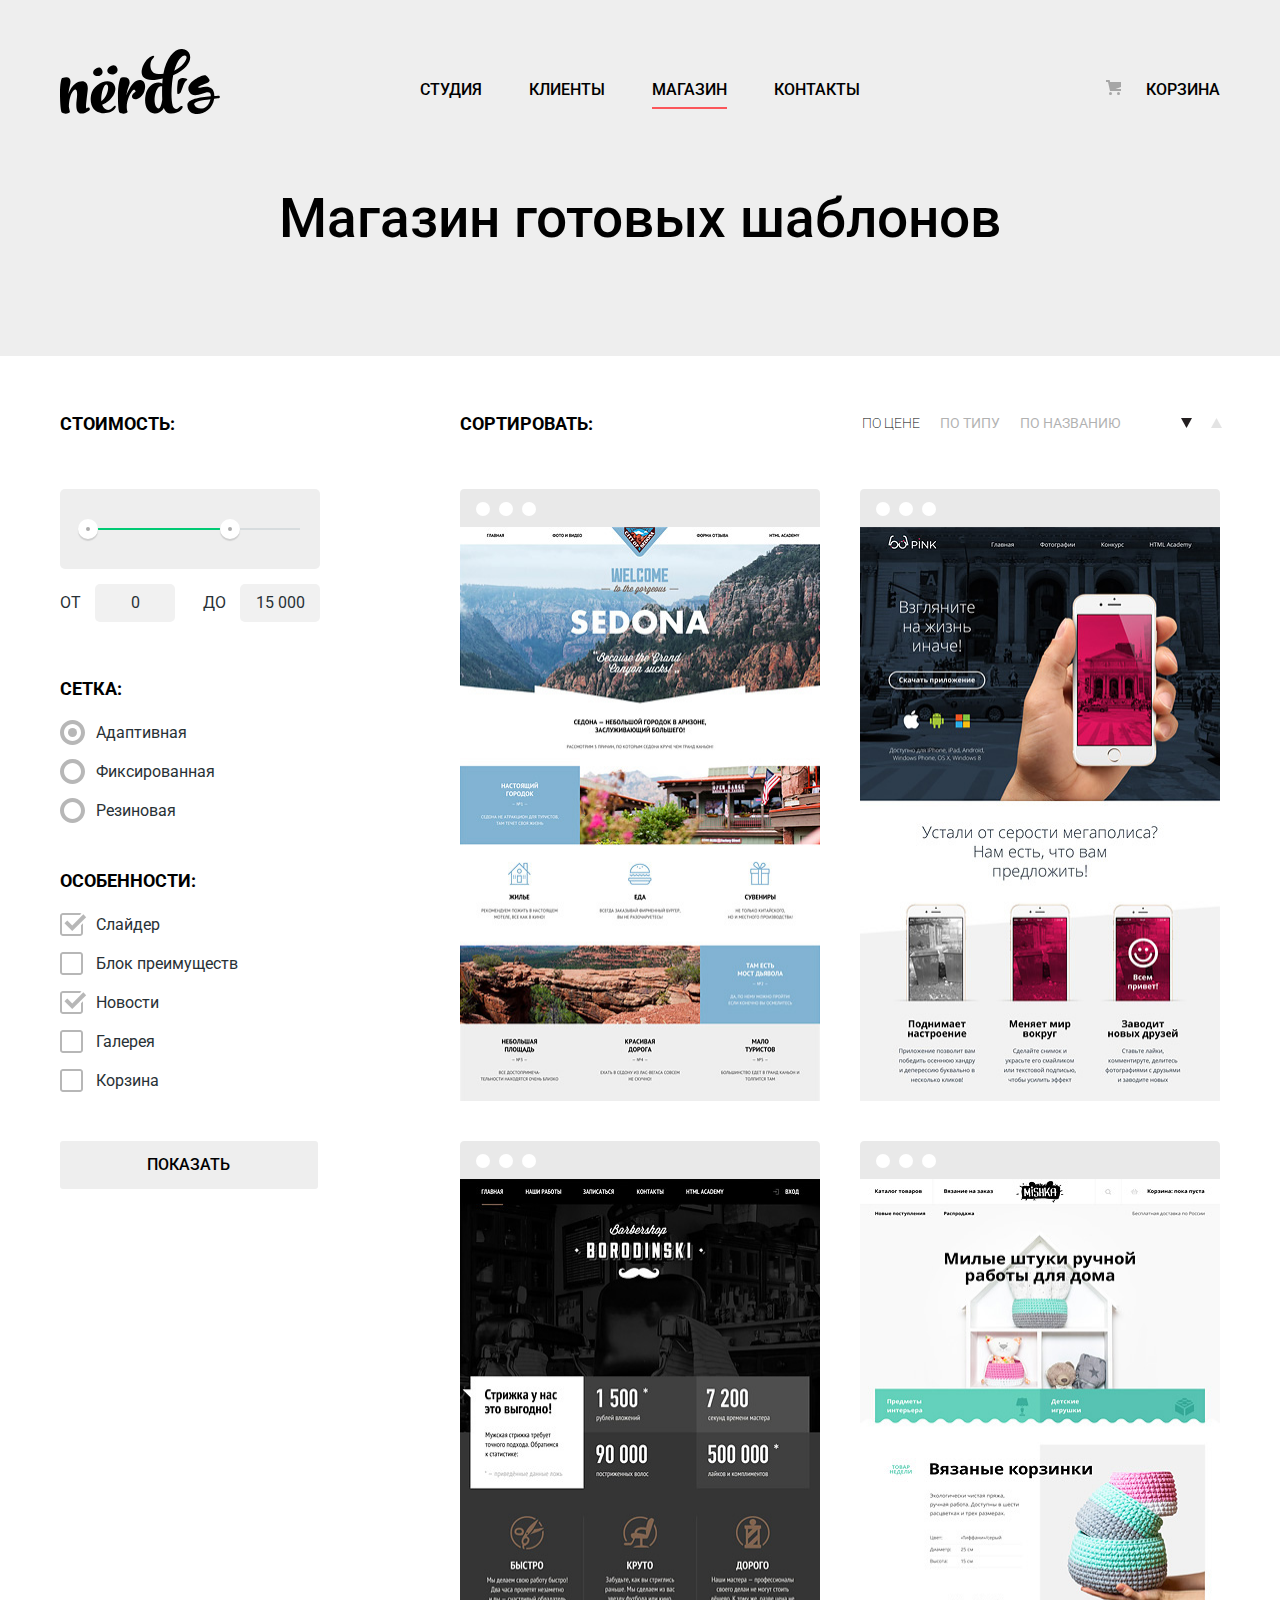
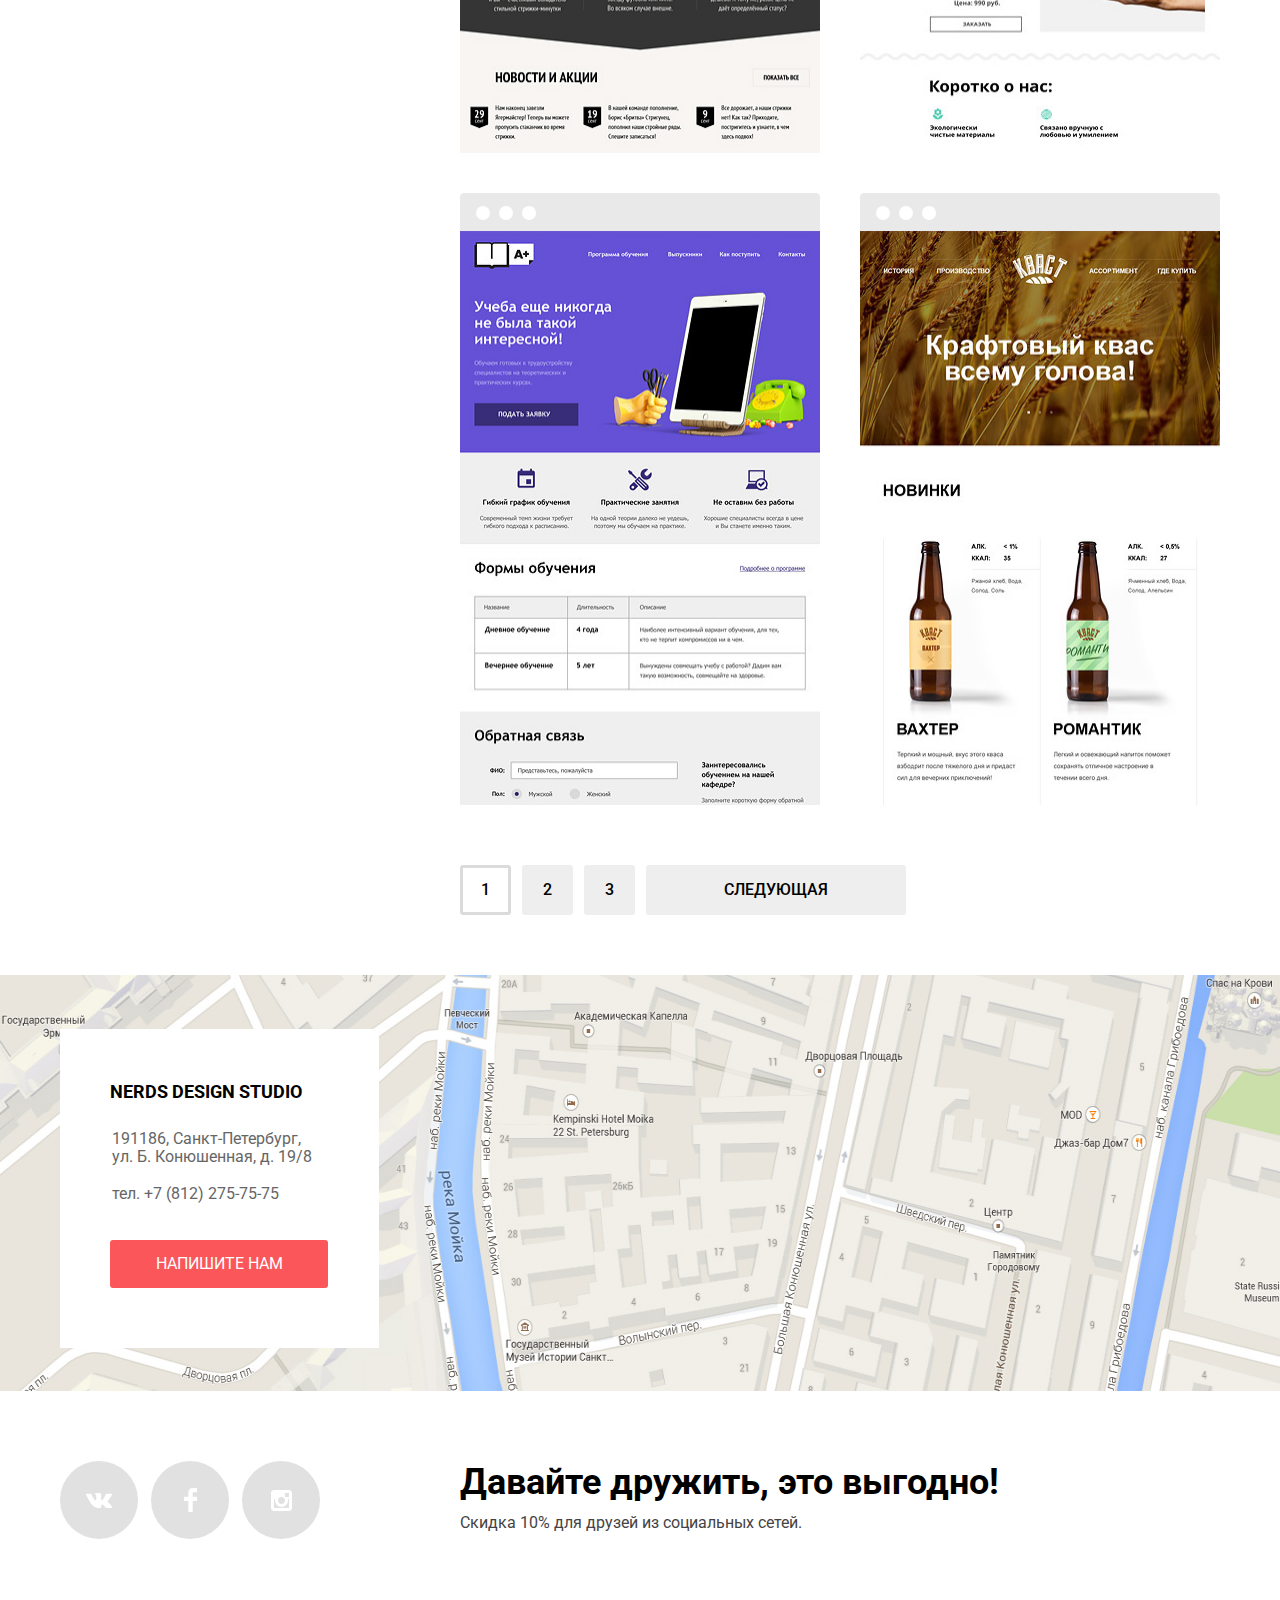
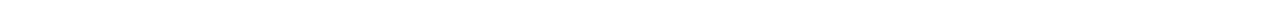
==== commit a33de2cf: "исправлены ошибки" ====
--- a/catalog.html
+++ b/catalog.html
@@ -4,8 +4,8 @@
     <meta charset="utf-8">
     <title>HTML Academy: Нёрдс</title>
     <link href="https://fonts.googleapis.com/css?family=Roboto:400,500,700&amp;subset=cyrillic" rel="stylesheet">
-    <link href="css/normalize.css" rel="stylesheet">
-    <link href="css/style.css" rel="stylesheet">
+    <link href="css/normalize.min.css" rel="stylesheet">
+    <link href="css/style.min.css" rel="stylesheet">
   </head>
   <body>
     <header class="main-header">
@@ -167,7 +167,7 @@
                 <h3 class="project-header">
                   <a href="#" class="projects-item">Sedona</a>
                 </h3>
-                <p class="project-item-title">Информационный сайт для туристов</p>
+                <p class="project-item-title">Информационный сайт<br> для туристов</p>
                 <a class="button project-button" href="#">9 900 Руб.</a>
               </div>
             </li>
@@ -177,7 +177,7 @@
                 <h3 class="project-header">
                   <a href="#" class="projects-item">Pink app</a>
                 </h3>
-                <p class="project-item-title">Продуктовый лендинг приложения для iOS и Android</p>
+                <p class="project-item-title">Продуктовый лендинг<br> приложения для iOS и Android</p>
                 <a class="button project-button" href="#">9 900 Руб.</a>
               </div>
             </li>
@@ -187,7 +187,7 @@
                 <h3 class="project-header">
                   <a href="#" class="projects-item">Barbershop</a>
                 </h3>
-                <p class="project-item-title">Сайт салона красоты. Для мужчин, да.</p>
+                <p class="project-item-title">Сайт салона красоты.<br> Для мужчин, да.</p>
                 <a class="button project-button" href="#">9 900 Руб.</a>
               </div>
             </li>
@@ -197,7 +197,7 @@
                 <h3 class="project-header">
                   <a href="#" class="projects-item">Mishka</a>
                 </h3>
-                <p class="project-item-title">Интернет-магазин вязаных игрушек</p>
+                <p class="project-item-title">Интернет-магазин<br> вязаных игрушек</p>
                 <a class="button project-button" href="#">9 900 Руб.</a>
               </div>
             </li>
@@ -207,7 +207,7 @@
                 <h3 class="project-header">
                   <a href="#" class="projects-item">A Plus</a>
                 </h3>
-                <p class="project-item-title">Лендинг курсов повышения квалификации</p>
+                <p class="project-item-title">Лендинг курсов повышения<br> квалификации</p>
                 <a class="button project-button" href="#">9 900 Руб.</a>
               </div>
             </li>
@@ -217,7 +217,7 @@
                 <h3 class="project-header">
                   <a href="#" class="projects-item">Kvast</a>
                 </h3>
-                <p class="project-item-title">Промо-сайт производителя крафтового кваса</p>
+                <p class="project-item-title">Промо-сайт производителя<br> крафтового кваса</p>
                 <a class="button project-button" href="#">9 900 Руб.</a>
               </div>
             </li>
@@ -306,6 +306,6 @@
         <button class="modal-close" type="button">Закрыть</button>
       </div>
     </section>
-    <script src="js/popup.js"></script>
+    <script src="js/popup.min.js"></script>
   </body>
 </html>--- a/css/style.min.css
+++ b/css/style.min.css
@@ -0,0 +1 @@
+.button,.by-feature a,.cards-wrapper h3,.cart-navigation-link,.contacts h3,.form legend,.item-info h3,.main-navigation-link,.pagination-item a,.text-bold,.text-filter span{text-transform:uppercase}.button,.footer-social-link,.pagination-item a,.partners-link,.projects-item,.text-sorting-link:not([href]),a{text-decoration:none}.cart-navigation-link::before,.container-slider-controls label::after,.main-navigation-link:not([href])::after,.modal-close::before,.partners-item-line::before,.text-order:before{content:""}body{margin:0;padding:0;font-size:16px;line-height:18px;font-family:Roboto,Arial,sans-serif;color:#000;background-color:#fff}img{max-width:100%;height:auto}.visually-hidden:not(:focus):not(:active),input[type=checkbox].visually-hidden,input[type=radio].visually-hidden{position:absolute;width:1px;height:1px;margin:-1px;padding:0;overflow:hidden;white-space:nowrap;border:0;clip:rect(0,0,0,0);clip-path:inset(100%);-webkit-clip-path:inset(100%)}.container{width:1160px;margin:0 auto;padding-right:20px;padding-left:20px}.container-slider,.main-header{background-color:#eee}.main-header{padding-top:49px}.main-navigation{display:-webkit-box;display:-ms-flexbox;display:flex}.cart-navigation-list,.main-navigation-list{display:-webkit-box;display:-ms-flexbox;display:flex;flex-wrap:wrap;margin:0 0 0 200px;padding:26px 0 0;list-style:none;-ms-flex-wrap:wrap}.main-navigation-list{justify-content:space-between;width:440px;-webkit-box-pack:justify;-ms-flex-pack:justify}.cart-navigation-list{justify-content:flex-end;width:160px;-webkit-box-pack:end;-ms-flex-pack:end}.cart-navigation-link,.main-navigation-link{font-weight:500;font-size:16px;line-height:30px;color:#000;text-decoration:none}.cart-navigation-link:focus,.cart-navigation-link[href]:hover,.main-navigation-link:focus,.main-navigation-link[href]:hover{color:#fb565a}.cart-navigation-link[href]:active,.main-navigation-link[href]:active{color:#a6a6a6}.main-navigation-link:not([href]){position:relative}.main-navigation-link:not([href])::after{position:absolute;bottom:0;left:0;display:block;width:100%;height:2px;margin-bottom:-10px;background-color:#fb565a}.cart-navigation-list .cart-navigation-link{position:relative;padding-left:40px}.cart-navigation-link::before{position:absolute;top:0;left:0;width:15px;height:15px;background-image:url(../img/svg-nerds/cart-icon.svg);background-repeat:no-repeat;background-position:0 0}.preview{position:relative;padding-left:10px;background-color:#eee}.container-slider-controls{position:absolute;bottom:113px;left:49%;z-index:100;width:160px;height:18px;font-size:0;text-align:center;-webkit-transform:translateX(-50%);-ms-transform:translateX(-50%);transform:translateX(-50%)}.container-slider-controls label{position:relative;display:inline-block;width:18px;height:18px;margin-right:15px;border-radius:50%;cursor:pointer}.container-slider-controls label::after{position:absolute;top:18px;left:18px;z-index:1;width:18px;height:18px;background:#fff;border-radius:50%}.slider-list{margin:0;padding:0;list-style:none}.slider-item{display:none;margin-left:-10px;padding:75px 0 79px}.slider-item:nth-child(1){background-image:url(../img/slide1.jpg);background-repeat:no-repeat;background-position:94% 90%}.slider-item:nth-child(2),.slider-item:nth-child(3){background-repeat:no-repeat;background-position:100% 0}.slider-item:nth-child(2){background-image:url(../img/slide2.jpg)}.slider-item:nth-child(3){background-image:url(../img/slide3.jpg)}.cards-wrapper-list li:nth-child(1),.cards-wrapper-list li:nth-child(2),.cards-wrapper-list li:nth-child(3){background-repeat:no-repeat;background-position:top left}#btn-first:checked~.slider-list .slider-item:nth-child(1),#btn-second:checked~.slider-list .slider-item:nth-child(2),#btn-third:checked~.slider-list .slider-item:nth-child(3){display:block}.button,.cards-wrapper-list{display:-webkit-box;display:-ms-flexbox}#btn-first:checked~.container-slider-controls .slider-controls-item--1::before,#btn-second:checked~.container-slider-controls .slider-controls-item--2::before,#btn-third:checked~.container-slider-controls .slider-controls-item--3::before{content:"";position:absolute;top:96%;left:96%;z-index:2;width:8px;height:8px;margin:4px;background-color:inherit;border:2px solid #c1c1c1;border-radius:50%}.features-header{max-width:600px;margin:0 0 27px;font-weight:500;font-size:55px;line-height:55px;color:#000}.text{margin:0;font-weight:400;font-size:16px;line-height:24px;color:#283136}.slider-item p:nth-child(2){max-width:430px;margin:0 0 39px;color:#283136}.button{display:flex;justify-content:center;width:200px;padding:15px 0;font:inherit;font-size:16px;line-height:18px;text-align:center;color:#fff;background-color:#fb565a;border:none;border-radius:3px;-webkit-box-pack:center;-ms-flex-pack:center;-ms-flex-wrap:wrap}.about-us,.partners{border-top:2px solid #eee}.button:focus,.button:hover{background-color:#e74246}.button:active{color:rgba(255,255,255,.3);background-color:#d7373b;-webkit-box-shadow:inset 0 3px 0 rgba(0,1,1,.1);box-shadow:inset 0 3px 0 rgba(0,1,1,.1)}.button-green:active,.button-red:active{-webkit-box-shadow:inset 0 3px 0 rgba(0,1,1,.1);color:rgba(255,255,255,.3)}.slider-button{width:240px;font-weight:300;text-align:center}.button-red{width:160px}.button-red:focus,.button-red:hover{background-color:#e74246}.button-red:active{background-color:#d7373b;box-shadow:inset 0 3px 0 rgba(0,1,1,.1)}.button-green{width:160px;background-color:#00ca74}.button-green:focus,.button-green:hover{background-color:#00bc6c}.button-green:active{background-color:#00aa62;box-shadow:inset 0 3px 0 rgba(0,1,1,.1)}.button-form:active,.button-yellow:active,.project-button:focus{-webkit-box-shadow:inset 0 3px 0 rgba(0,1,1,.1)}.button-yellow{width:160px;background-color:#efc84a}.button-yellow:focus,.button-yellow:hover{background-color:#eab534}.button-yellow:active{color:rgba(255,255,255,.3);background-color:#e5a722;box-shadow:inset 0 3px 0 rgba(0,1,1,.1)}.cards-wrapper{padding-top:78px;padding-bottom:80px}.cards-wrapper h3{margin:22px 0 16px;font-weight:700;font-size:24px;line-height:30px}.cards-wrapper p{width:255px;margin:0;padding-bottom:34px}.cards-wrapper-list{display:flex;margin:0;padding:0;list-style:none}.about-us,.our-advantages-list{display:-webkit-box;display:-ms-flexbox}.cards-wrapper-list li{width:300px;min-height:348px;margin-left:100px}.cards-wrapper-list li:nth-child(1){margin-left:0}.about-us{display:flex;-ms-flex-direction:row;flex-direction:row;justify-content:space-between;align-items:center;width:1160px;margin:auto;padding-bottom:74px;-webkit-box-align:center;-webkit-box-direction:normal;-webkit-box-orient:horizontal;-webkit-box-pack:justify;-ms-flex-align:center;-ms-flex-pack:justify}.about-us-left{width:660px}.about-us h3{margin:0 0 33px;padding-top:72px;font-weight:500;font-size:45px;line-height:45px}.text-bold{margin:40px 0 24px;font-weight:700;font-size:16px;line-height:24px}.about-us-list{margin:0;padding:0;list-style:none}.about-us-list li{margin-bottom:24px;padding-left:42px}.about-us-list li:last-child{margin-bottom:0}.about-us-right{width:360px;padding-top:40px}.about-us-right .text-bold{margin-top:32px;text-align:center}.text-order{position:relative;margin:0 0 24px -5px;padding:0}.text-order:before{position:absolute;top:11px;left:5px;width:25px;height:2px;background-color:#fb565a}.text-small{font-size:16px;line-height:18px}.sup{position:absolute;top:-7px;font-weight:500;font-size:25px}.our-advantages-list{display:flex;justify-content:space-between;width:345px;margin:0;padding:7px 0 0;list-style:none;-webkit-box-pack:justify;-ms-flex-pack:justify}.footer-social,.partners-list{display:-webkit-box;display:-ms-flexbox}.our-advantages-list li{width:100px}.our-advantages-list li:last-child{width:108px}.numbers{position:relative;margin:0 0 10px;font-weight:700;font-size:45px;line-height:65px;white-space:nowrap}.partners{margin:0 0 80px;padding-top:40px;padding-bottom:42px;border-bottom:2px solid #eee}.partners-list{display:flex;flex-wrap:wrap;margin:0;padding:0;list-style:none;-ms-flex-wrap:wrap}.partners-link{display:block;margin-top:20px;padding:0 30px;opacity:.2}.partners-item{position:relative;width:260px;margin:0 40px 0 0;padding:0}.partners-item:first-child{margin-left:0}.partners-item:last-child{margin-right:0}.partners-link:focus,.partners-link:hover{opacity:1}.partners-link:active{opacity:.1}.partners-link-1{display:block;margin-top:5px;padding:0 25px}.partners-link-2{display:block;margin-top:24px;padding:0 35px}.partners-link-3{display:block;margin-top:10px;padding:0 45px}.partners-item-line::before{position:absolute;top:25px;left:-22px;width:2px;height:52px;background-color:#eee}.contacts-wrapper,.map{position:relative}.contacts-wrapper-catalog{padding-top:60px}.map{height:416px}.map iframe{position:absolute;z-index:2;width:100%;height:416px;border:none}.map-image{width:100%;height:100%;margin:0;padding:0;vertical-align:middle;text-align:center}.map-image-item{height:416px}.contacts{position:absolute;top:54px;z-index:5;-webkit-box-sizing:border-box;box-sizing:border-box;width:319px;height:319px;padding:0 50px;background-color:#fff}.item-info,.presentation-item{-webkit-box-sizing:border-box}.contacts-catalog{margin-top:60px}.contacts h3{margin:48px 0 23px;font-weight:700;font-size:18px;line-height:30px}.contacts-text{margin:0 0 19px;padding-right:5px;padding-left:2px;font-weight:400;font-size:16px;line-height:18px;color:#666}.contacts-button{width:218px;margin-top:37px}.catalog-footer{margin-top:60px}.footer-social{display:flex;padding:70px 0}.footer-social-link,.footer-social-list{display:-webkit-box;display:-ms-flexbox}.footer-social-list{display:flex;justify-content:space-between;width:260px;margin:0 140px 0 0;padding:0;list-style:none;-webkit-box-pack:justify;-ms-flex-pack:justify}.footer-social-link{display:flex;justify-content:center;align-items:center;width:78px;height:78px;background-color:#e1e1e1;border-radius:50%;-webkit-box-align:center;-webkit-box-pack:center;-ms-flex-align:center;-ms-flex-pack:center}.catalog-main-wrapper,.price-controls{display:-webkit-box;display:-ms-flexbox}.footer-social-link:focus,.footer-social-link:hover{background-color:#e74246}.footer-social-link:active{background-color:#d7373b;-webkit-box-shadow:inset 0 3px 0 0 #c13135;box-shadow:inset 0 3px 0 0 #c13135}.footer-social-link:active img{opacity:.3}.footer-social-wrapper{width:560px}.footer-social-main{margin:3px 0 12px;font-weight:700;font-size:36px;line-height:36px;color:#000}.footer-social-text{margin:0;font-weight:400;font-size:16px;line-height:22px;color:#444}.nerds-logo[href]:focus,.nerds-logo[href]:hover{opacity:.8}.nerds-logo[href]:active{opacity:.3}.caption-catalog{margin:0;padding-top:73px;padding-bottom:110px;font-weight:500;font-size:55px;line-height:55px;text-align:center;color:#000;background-color:#eee}.catalog-main-wrapper{display:flex;padding-top:58px;padding-bottom:60px}.form{width:260px;margin-right:140px}.fieldset-wrapper-first{margin-top:-5px;text-transform:uppercase}.form fieldset{margin:0;padding:0;border:none}.form ul{margin:0;padding:0;list-style:none}.filter-scroll-range{width:260px;margin-top:50px;margin-bottom:52px}.filter-scroll-controls{position:relative;height:80px;margin-bottom:15px;padding:0 20px;overflow:hidden;background-color:#eee;border-radius:5px}.filter-scroll-controls .scale{height:2px;margin-top:39px;background-color:#d7dcde}.filter-scroll-controls .bar{height:2px;background-color:#00ca74}.bar{width:70%}.filter-scroll-controls .toggle{position:absolute;top:30px;left:18px;width:4px;height:4px;background-color:#ababab;border:8px solid #fff;border-radius:50%;-webkit-box-shadow:0 2px 1px 0 #cfcfcf;box-shadow:0 2px 1px 0 #cfcfcf;cursor:pointer}.filter-scroll-controls .max-toggle{left:160px}.price-controls{display:flex;justify-content:space-between;-webkit-box-pack:justify;-ms-flex-pack:justify}.container-wrapper,.text-sort{display:-webkit-box;display:-ms-flexbox}.price-controls input{width:60px;margin-left:10px;padding:8px 10px;font:inherit;font-weight:400;font-size:16px;line-height:22px;text-align:center;color:#283136;background:#f1f1f1;border:none;border-radius:5px}.fieldset-wrapper-second{margin-bottom:45px}.filter-input{margin-top:19px;padding-left:36px}.filter-input-radio{position:relative}.filter-input-radio:focus,.filter-input-radio:hover{color:#000}.filter-input-radio:disabled{color:rgba(40,49,54,.3)}.filter-input-radio input[type=radio]+.radio-indicator{position:absolute;top:-3px;left:-36px;width:25px;height:25px;background-image:url(../img/svg-nerds/radio-off.svg);background-repeat:no-repeat;background-position:0 0;opacity:.4}.filter-input-radio input[type=radio]:focus+.radio-indicator,.filter-input-radio input[type=radio]:hover+.radio-indicator{opacity:1}.filter-input-radio input[type=radio]:disabled+.radio-indicator{opacity:.1}.filter-input-radio input[type=radio]:checked+.radio-indicator{position:absolute;top:-3px;left:-36px;width:25px;height:25px;background-image:url(../img/svg-nerds/radio-on.svg);background-repeat:no-repeat;background-position:0 0;opacity:.4}.filter-input-radio input[type=radio]:checked:focus+.radio-indicator,.filter-input-radio input[type=radio]:checked:hover+.radio-indicator{opacity:1}.filter-input-radio input[type=radio]:checked:disabled+.radio-indicator{opacity:.1}.filter-input-checkbox{position:relative}.filter-input-checkbox:focus,.filter-input-checkbox:hover{color:#000}.filter-input-checkbox:disabled{color:rgba(40,49,54,.3)}.filter-input-checkbox input[type=checkbox]+.checkbox-indicator{position:absolute;top:-2px;left:-36px;width:23px;height:23px;background-image:url(../img/svg-nerds/checkbox-off.svg);background-repeat:no-repeat;background-position:0 0;opacity:.4}.filter-input-checkbox input[type=checkbox]:focus+.checkbox-indicator,.filter-input-checkbox input[type=checkbox]:hover+.checkbox-indicator{opacity:1}.filter-input-checkbox input[type=checkbox]:disabled+.checkbox-indicator{opacity:.1}.filter-input-checkbox input[type=checkbox]:checked+.checkbox-indicator{position:absolute;top:-2px;left:-36px;width:27px;height:23px;background-image:url(../img/svg-nerds/checkbox-on.svg);background-repeat:no-repeat;background-position:0 0;opacity:.4}.presentation-item,.presentation-item:hover{background-position:top left;background-repeat:no-repeat}.filter-input-checkbox input[type=checkbox]:checked:focus+.checkbox-indicator,.filter-input-checkbox input[type=checkbox]:checked:hover+.checkbox-indicator{opacity:1}.filter-input-checkbox input[type=checkbox]:checked:disabled+.checkbox-indicator{opacity:.1}.form legend{font-weight:700;font-size:18px;line-height:30px}.form label{font-weight:400;font-size:16px;line-height:20px;color:#283136}.button-form{width:258px;margin:50px 40px 0 0;padding-right:10px;padding-left:9px;font-weight:500;color:#000;background-color:#eee}.button-form:focus,.button-form:hover{background-color:#dfdfdf}.button-form:active{color:rgba(0,0,0,.3);background-color:#d5d5d5;outline:0;box-shadow:inset 0 3px 0 rgba(0,1,1,.1)}.container-wrapper{display:flex;flex-basis:360px;justify-content:space-between;align-items:baseline;-webkit-box-align:baseline;-webkit-box-pack:justify;-ms-flex-align:baseline;-ms-flex-pack:justify;-ms-flex-preferred-size:360px}.text-sort{display:flex;margin:0;padding:0;list-style:none}.by-order a,.text-filter{display:-webkit-box;display:-ms-flexbox}.text-filter{display:flex;justify-content:space-between;width:762px;min-height:55px;margin:0 0 20px;padding:0;-webkit-box-pack:justify;-ms-flex-pack:justify}.text-filter span{font-weight:700;font-size:18px;line-height:30px;color:#000;margin:-5px 0 0;padding:0}.by-feature a{font-weight:400;font-size:14px;line-height:18px;color:#000}.text-sorting-item{padding-right:20px}.text-sorting-link[href]{opacity:.3}.text-sorting-link[href]:focus,.text-sorting-link[href]:hover{opacity:.6}.text-sorting-link[href]:active{opacity:1}.text-sorting-link:not([href]){font-weight:200;font-size:14px;line-height:18px;color:#000}.by-order a{display:flex;width:11px;height:10px;margin-left:19px;opacity:.3}.text-sorting-item-down a{background-image:url(../img/svg-nerds/icon-down-dir.svg);background-repeat:no-repeat;opacity:1}.text-sorting-up a{background-image:url(../img/svg-nerds/icon-up-dir-hover.svg);background-repeat:no-repeat}.text-sorting-up a:focus,.text-sorting-up a:hover{opacity:.6}.text-sorting-up a:active{opacity:1}.presentation{width:800px;margin:0;padding:0}.presentation-list{display:-webkit-box;display:-ms-flexbox;display:flex;flex-wrap:wrap;margin:0;padding:0 0 20px;list-style:none;-ms-flex-wrap:wrap}.presentation-item{position:relative;box-sizing:border-box;width:360px;margin-right:40px;margin-bottom:40px;padding-top:38px;background-image:url(../img/svg-nerds/grayheader.svg)}.presentation-item:hover{background-image:url(../img/svg-nerds/blackheader.svg);-webkit-box-shadow:0 6px 15px rgba(0,1,1,.25);box-shadow:0 6px 15px rgba(0,1,1,.25)}.presentation-item:nth-child(2n){margin-right:0}.presentation-item img{display:block;width:360px;height:574px}.projects-item{color:#000}.project-button{margin:0 auto 43px;cursor:pointer}.project-button:hover{background-color:#e74246}.project-button:focus{color:rgba(223,219,219,1);background-color:#d7373b;box-shadow:inset 0 3px 0 rgba(0,1,1,.1)}.item-info{position:absolute;bottom:1px;left:0;z-index:15;display:none;box-sizing:border-box;width:360px;padding:0;background-color:#eee}.presentation-item:hover .item-info{display:block}.item-info h3{font-weight:700;font-size:18px;line-height:30px;text-align:center}.item-info p,.pagination-item a{font-size:16px;line-height:18px}.item-info p{width:300px;min-height:40px;max-height:250px;margin:0 auto 30px;overflow-y:auto;font-weight:400;text-align:center;color:#666}.pagination-list{display:-webkit-box;display:-ms-flexbox;display:flex;margin:0;padding:0;list-style:none}.pagination-item{margin-right:11px}.pagination-item a{display:inline-block;-webkit-box-sizing:border-box;box-sizing:border-box;height:50px;padding:16px 21px 0;font-weight:500;vertical-align:top;color:#000;background-color:#eee;border-radius:3px}.pagination-item a:focus,.pagination-item a:hover{background-color:#dfdfdf}.pagination-item a:active{color:rgba(0,0,0,.3);background-color:#d5d5d5;-webkit-box-shadow:inset 0 3px 0 rgba(0,1,1,.1);box-shadow:inset 0 3px 0 rgba(0,1,1,.1)}.pagination-item .pagination-item-current{height:50px;padding:13px 18px 0;background-color:#fff;border:3px solid #dbdbdb}.pagination-item .pagination-item-current:focus,.pagination-item .pagination-item-current:hover{color:#000;background-color:#fff;border:3px solid #dbdbdb}.pagination-item .pagination-item-next{width:260px;text-align:center}@-webkit-keyframes bounce{0%{-webkit-transform:translateY(-2000px);transform:translateY(-2000px)}70%{-webkit-transform:translateY(30px);transform:translateY(30px)}90%{-webkit-transform:translateY(-10px);transform:translateY(-10px)}100%{-webkit-transform:translateY(0);transform:translateY(0)}}@keyframes bounce{0%{-webkit-transform:translateY(-2000px);transform:translateY(-2000px)}70%{-webkit-transform:translateY(30px);transform:translateY(30px)}90%{-webkit-transform:translateY(-10px);transform:translateY(-10px)}100%{-webkit-transform:translateY(0);transform:translateY(0)}}@-webkit-keyframes shake{0%,100%{-webkit-transform:translateX(0);transform:translateX(0)}10%,30%,50%,70%,90%{-webkit-transform:translateX(-10px);transform:translateX(-10px)}20%,40%,60%,80%{-webkit-transform:translateX(10px);transform:translateX(10px)}}@keyframes shake{0%,100%{-webkit-transform:translateX(0);transform:translateX(0)}10%,30%,50%,70%,90%{-webkit-transform:translateX(-10px);transform:translateX(-10px)}20%,40%,60%,80%{-webkit-transform:translateX(10px);transform:translateX(10px)}}.modal{position:fixed;display:none;background-color:#fff;-webkit-box-shadow:0 20px 40px rgba(0,1,1,.75);box-shadow:0 20px 40px rgba(0,1,1,.75)}.modal-write-us{bottom:100px;left:50%;z-index:5000;width:760px;margin-left:-480px;padding:66px 100px}.modal-show{display:block;-webkit-animation:bounce .6s;animation:bounce .6s}.modal-error{-webkit-animation:shake .8s;animation:shake .8s}.write-us-wrapper{position:relative;width:100%;height:100%}.write-us-title{margin:0 0 35px;font-weight:500;font-size:45px;line-height:45px;color:#000}.write-us-form{display:-webkit-box;display:-ms-flexbox;display:flex;flex-wrap:wrap;justify-content:space-between;-webkit-box-pack:justify;-ms-flex-pack:justify;-ms-flex-wrap:wrap}.write-us-item{width:360px;margin:0 0 34px;font:inherit}.write-us-form p:nth-child(3){width:760px;margin-bottom:47px}.write-us-item label{display:block;margin:0 0 10px;font-weight:700;font-size:16px;line-height:18px;color:#000}.write-us-item input{-webkit-box-sizing:border-box;box-sizing:border-box;width:360px;padding:14px 12px;font:inherit;border:2px solid #d7dcde;border-radius:5px}.write-us-item input:hover,.write-us-item textarea:hover{border-color:#b4b9bb}.write-us-item input:focus,.write-us-item textarea:focus{color:#000;border-color:#000;outline:0}.write-us-item input:invalid{color:#e74246;border-color:#e74246;opacity:1}.write-us-item input[type=text]::-webkit-input-placeholder{color:rgba(68,68,68,.5)}.write-us-item input[type=text]:-ms-input-placeholder{color:rgba(68,68,68,.5)}.write-us-item input[type=text]::-ms-input-placeholder{color:rgba(68,68,68,.5)}.write-us-item input[type=text]::placeholder{color:rgba(68,68,68,.5)}.write-us-item textarea{-webkit-box-sizing:border-box;box-sizing:border-box;width:760px;min-height:118px;padding:11px 12px;font:inherit;color:rgba(68,68,68,.5);border:2px solid #d7dcde;border-radius:5px;resize:none}.write-us-button{width:260px;text-align:center;border:none;cursor:pointer}.modal-close,.modal-close::before{position:absolute;width:21px;height:21px}.modal-close{top:13px;right:-10px;font-size:0;background-color:transparent;border:0}.modal-close::before{top:0;right:0;background-image:url(../img/svg-nerds/close-cross.svg);background-repeat:no-repeat;background-position:0 0;cursor:pointer;opacity:.3}.modal-close:hover::before{opacity:1}.modal-close:focus::before{opacity:.1}